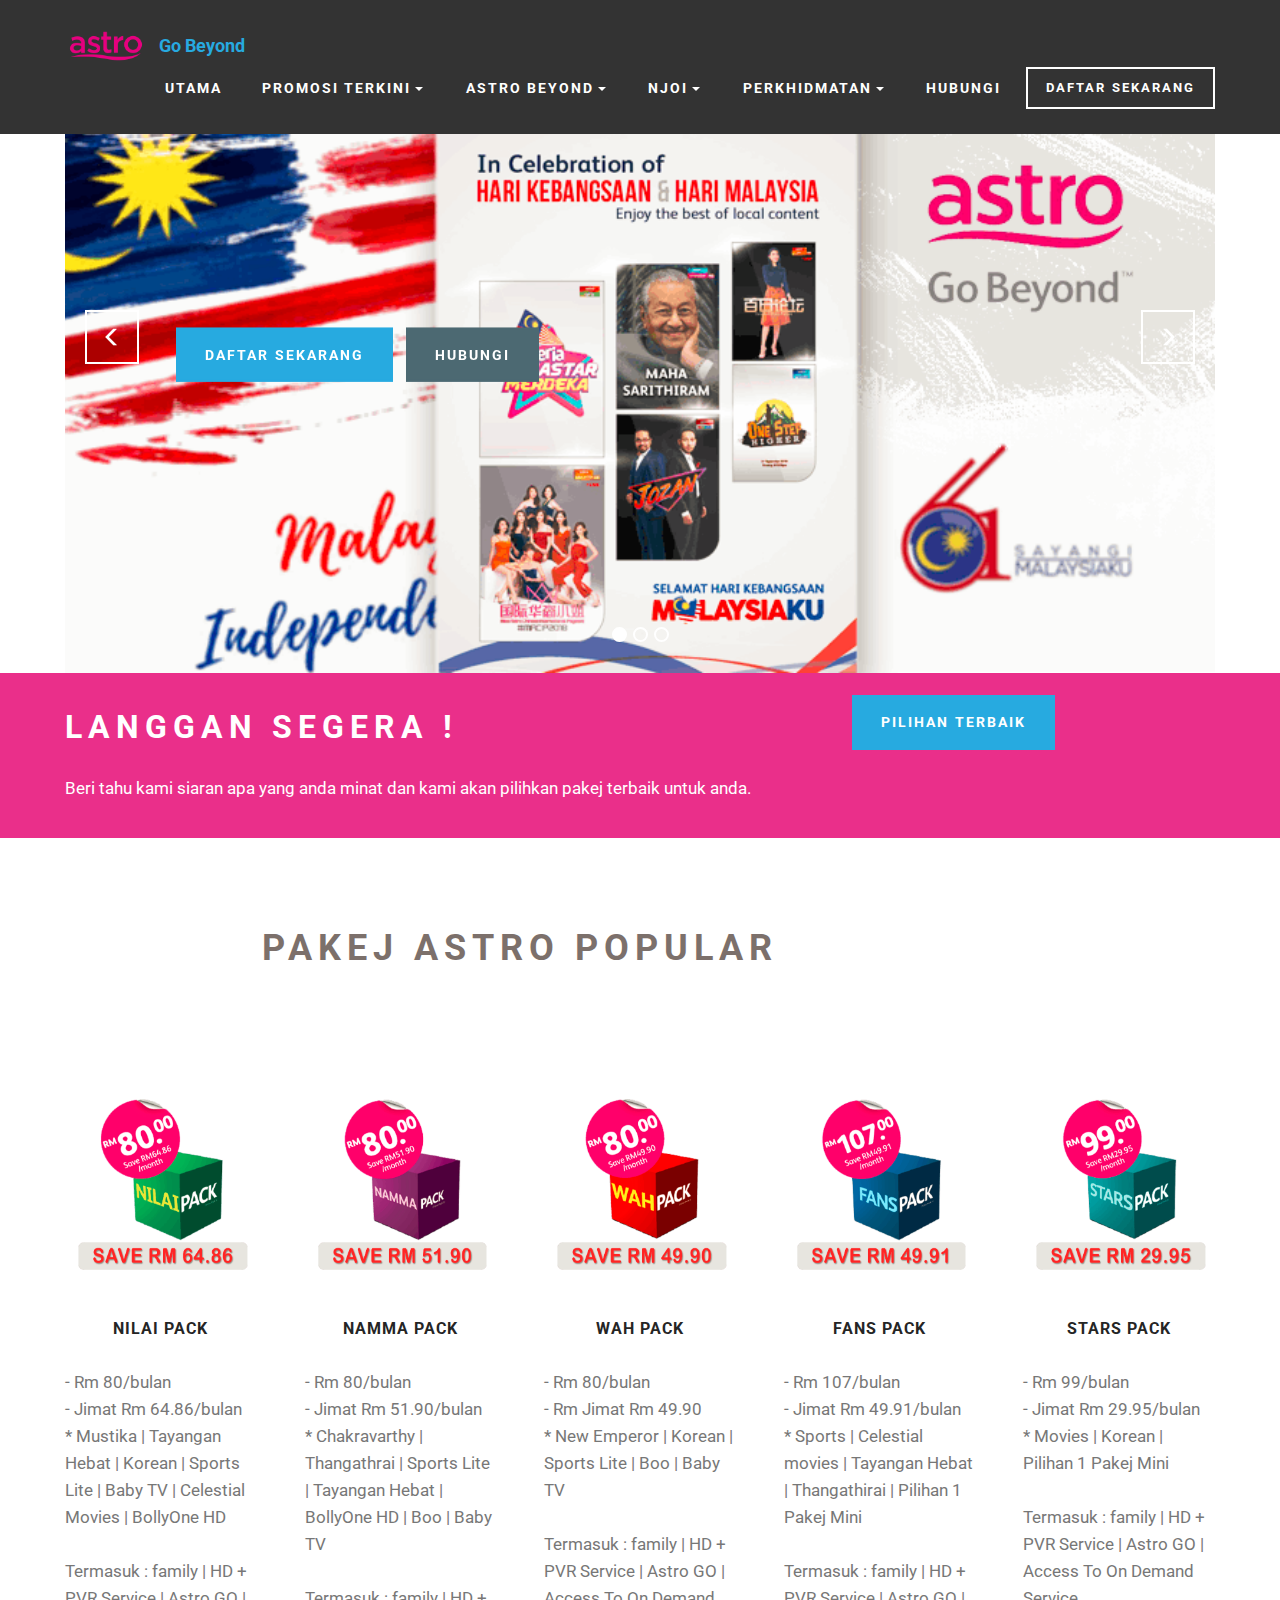
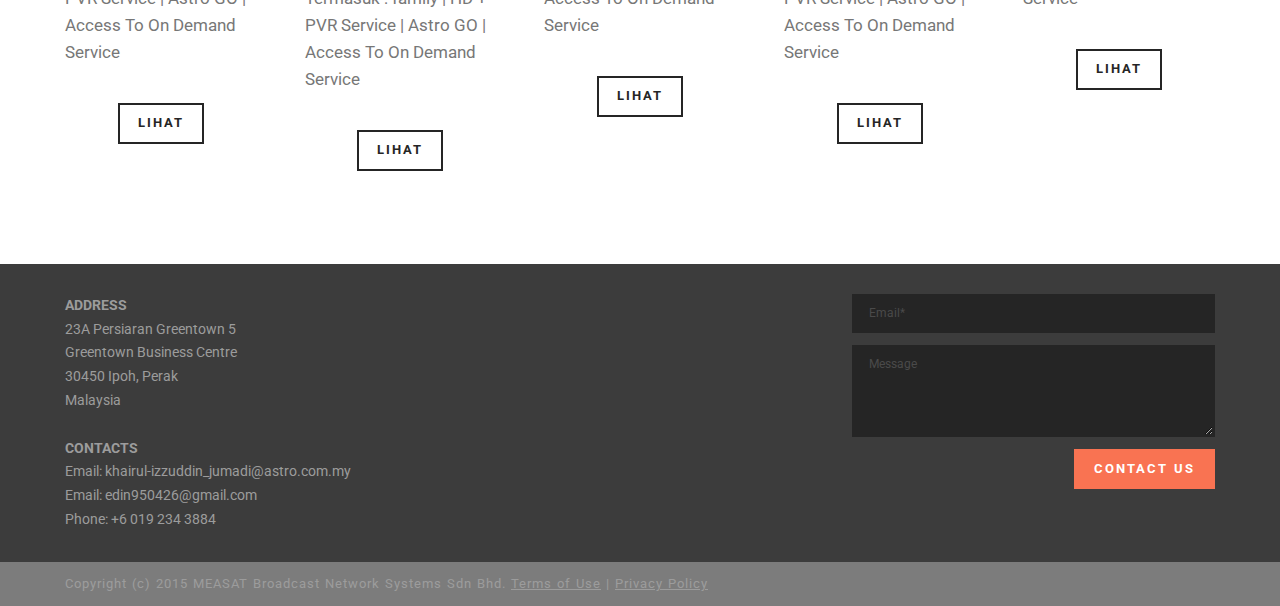
==== index.html @ 21aa3c99 "create github pages" ====
<!DOCTYPE html>
<html >
<head>
  <!-- Site made with Mobirise Website Builder v4.8.1, https://mobirise.com -->
  <meta charset="UTF-8">
  <meta http-equiv="X-UA-Compatible" content="IE=edge">
  <meta name="generator" content="Mobirise v4.8.1, mobirise.com">
  <meta name="viewport" content="width=device-width, initial-scale=1, minimum-scale=1">
  <link rel="shortcut icon" href="assets/images/logo-astro-251x128.png" type="image/x-icon">
  <meta name="description" content="">
  <title>Home</title>
  <link rel="stylesheet" href="https://fonts.googleapis.com/css?family=Roboto:700,400&subset=cyrillic,latin,greek,vietnamese">
  <link rel="stylesheet" href="assets/bootstrap/css/bootstrap.min.css">
  <link rel="stylesheet" href="assets/mobirise/css/style.css">
  <link rel="stylesheet" href="assets/dropdown-menu/style.css">
  <link rel="stylesheet" href="assets/mobirise-slider/style.css">
  <link rel="stylesheet" href="assets/mobirise/css/mbr-additional.css" type="text/css">
  
  
  
</head>
<body>
  <section id="dropdown-menu-5" data-rv-view="0">

    <nav class="navbar navbar-dropdown navbar-fixed-top">

        <div class="container">

            <div class="navbar-brand">
                <a href="index.html" class="navbar-logo"><img src="assets/images/logo-astro-251x128.png" alt="Mobirise"></a>
                <a class="text-info" href="index.html">Go Beyond</a>
            </div>

            <button class="navbar-toggler pull-xs-right hidden-md-up" type="button" data-toggle="collapse" data-target="#exCollapsingNavbar">
                <div class="hamburger-icon"></div>
            </button>

            <ul class="nav-dropdown collapse pull-xs-right navbar-toggleable-sm nav navbar-nav" id="exCollapsingNavbar"><li class="nav-item"><a class="nav-link link" href="index.html">UTAMA</a></li><li class="nav-item dropdown open"><a class="nav-link link dropdown-toggle" href="https://mobirise.com/" data-toggle="dropdown-submenu" aria-expanded="true">PROMOSI TERKINI</a><div class="dropdown-menu"><a class="dropdown-item" href="https://mobirise.com/">Astro Beyond</a><a class="dropdown-item" href="https://mobirise.com/">Astro Beyond PVR</a><a class="dropdown-item" href="https://mobirise.com/">Astro Multiroom</a><a class="dropdown-item" href="https://mobirise.com/">Njoi</a></div></li><li class="nav-item dropdown"><a class="nav-link link dropdown-toggle" href="https://mobirise.com/" data-toggle="dropdown-submenu" aria-expanded="false">ASTRO BEYOND</a><div class="dropdown-menu"><a class="dropdown-item" href="https://mobirise.com/">Astro Beyond</a><a class="dropdown-item" href="https://mobirise.com/">Astro Beyond PVR</a><a class="dropdown-item" href="https://mobirise.com/">Daftar Sekarang</a></div></li><li class="nav-item dropdown"><a class="nav-link link dropdown-toggle" href="https://mobirise.com/" aria-expanded="false" data-toggle="dropdown-submenu">NJOI</a><div class="dropdown-menu"><a class="dropdown-item" href="https://mobirise.com/" aria-expanded="false">Kenali Njoi</a><a class="dropdown-item" href="https://mobirise.com/" aria-expanded="false">Siaran Njoi</a><a class="dropdown-item" href="https://mobirise.com/" aria-expanded="false">Njoi Tambah nilai</a><a class="dropdown-item" href="https://mobirise.com/" aria-expanded="false">Daftar Sekarang</a></div></li><li class="nav-item dropdown"><a class="nav-link link dropdown-toggle" data-toggle="dropdown-submenu" href="https://mobirise.com/" aria-expanded="false">PERKHIDMATAN</a><div class="dropdown-menu"><a class="dropdown-item" href="http://forums.mobirise.com/">Astro Beyond PVR</a><a class="dropdown-item" href="https://mobirise.com/">Astro Connected Box</a><a class="dropdown-item" href="https://mobirise.com/">Astro Multiroom</a><a class="dropdown-item" href="https://mobirise.com/">Astro Go</a><a class="dropdown-item" href="https://mobirise.com/">Astro HD</a><a class="dropdown-item" href="https://mobirise.com/">Khidmat Lain</a></div></li><li class="nav-item"><a class="nav-link link" href="https://mobirise.com/" aria-expanded="false">HUBUNGI</a></li><li class="nav-item nav-btn"><a class="nav-link btn btn-default btn-default-outline" href="https://mobirise.com/">DAFTAR SEKARANG</a></li></ul>

        </div>

    </nav>

</section>

<section class="engine"><a href="https://mobiri.se">Mobirise</a></section><section class="mbr-slider mbr-section mbr-section--no-padding carousel slide" data-ride="carousel" data-wrap="true" data-interval="5000" id="slider-l" data-rv-view="2" style="background-color: rgb(255, 255, 255);">
    <div class="mbr-section__container boxed-slider container" style="padding-top: 0px; padding-bottom: 0px;">
        <div>
            <ol class="carousel-indicators">
                <li data-app-prevent-settings="" data-target="#slider-l" class="active" data-slide-to="0"></li><li data-app-prevent-settings="" data-target="#slider-l" data-slide-to="1"></li><li data-app-prevent-settings="" data-target="#slider-l" data-slide-to="2"></li>
            </ol>
            <div class="carousel-inner" role="listbox">
                <div class="mbr-box mbr-section mbr-section--relative mbr-section--fixed-size mbr-section--bg-adapted item dark center active">
                    <div class="mbr-box__magnet mbr-box__magnet--center-left mbr-after-navbar">
                                            
                        <div>
                            <img src="assets/images/t3-800x400.png">
                            <div class="row">
                                <div class=" col-md-offset-1 col-md-6">  

                                <div class="mbr-hero">
                                    <h1 class="mbr-hero__text"></h1>

                                    <p class="mbr-hero__subtext"></p>
                                </div>
                                <div class="mbr-buttons btn-inverse mbr-buttons--left"><a class="mbr-buttons__btn btn btn-lg btn-info" href="https://mobirise.com">DAFTAR SEKARANG</a> <a class="mbr-buttons__btn btn btn-lg btn-primary" href="https://mobirise.com">HUBUNGI</a></div>
                                </div>
                            </div>
                        </div>
                    </div>
                </div><div class="mbr-box mbr-section mbr-section--relative mbr-section--fixed-size mbr-section--bg-adapted item dark center">
                    <div class="mbr-box__magnet mbr-box__magnet--center-right mbr-after-navbar">
                                            
                        <div>
                            <img src="assets/images/sport-800x400.png">
                            <div class="row">
                                <div class=" col-md-6 col-md-offset-5">  

                                <div class="mbr-hero">
                                    <h1 class="mbr-hero__text"></h1>

                                    <p class="mbr-hero__subtext"></p>
                                </div>
                                <div class="mbr-buttons btn-inverse mbr-buttons--left mbr-buttons--right"><a class="mbr-buttons__btn btn btn-lg btn-info" href="https://mobirise.com">DAFTAR SEKARANG</a> <a class="mbr-buttons__btn btn btn-lg btn-primary" href="https://mobirise.com">HUBUNGI</a></div>
                                </div>
                            </div>
                        </div>
                    </div>
                </div><div class="mbr-box mbr-section mbr-section--relative mbr-section--fixed-size mbr-section--bg-adapted item dark center">
                    <div class="mbr-box__magnet mbr-box__magnet--center-left mbr-after-navbar">
                                            
                        <div>
                            <img src="assets/images/got-talent-800x400.jpg">
                            <div class="row">
                                <div class=" col-md-offset-1 col-md-6">  

                                <div class="mbr-hero">
                                    <h1 class="mbr-hero__text"></h1>

                                    <p class="mbr-hero__subtext"></p>
                                </div>
                                <div class="mbr-buttons btn-inverse mbr-buttons--left"><a class="mbr-buttons__btn btn btn-lg btn-info" href="https://mobirise.com">DAFTAR SEKARANG</a> <a class="mbr-buttons__btn btn btn-lg btn-primary" href="https://mobirise.com">HUBUNGI</a></div>
                                </div>
                            </div>
                        </div>
                    </div>
                </div>
            </div>
            
            <a data-app-prevent-settings="" class="left carousel-control" role="button" data-slide="prev" href="#slider-l">
                <span class="glyphicon glyphicon-menu-left" aria-hidden="true"></span>
                <span class="sr-only">Previous</span>
            </a>
            <a data-app-prevent-settings="" class="right carousel-control" role="button" data-slide="next" href="#slider-l">
                <span class="glyphicon glyphicon-menu-right" aria-hidden="true"></span>
                <span class="sr-only">Next</span>
            </a>
        </div>
    </div>
</section>

<section class="mbr-section mbr-section--relative mbr-section--short-paddings" id="msg-box1-p" data-rv-view="14" style="background-color: rgb(234, 47, 138);">

    

    <div class="mbr-section__container mbr-section__container--isolated container" style="padding-top: 40px; padding-bottom: 40px;">
        <div class="row">
            <div class="mbr-box mbr-box--fixed mbr-box--adapted">
                <div class="mbr-box__magnet mbr-box__magnet--top-left mbr-section__left col-sm-8">
                    <div class="mbr-section__container mbr-section__container--middle">
                        <div class="mbr-header mbr-header--auto-align mbr-header--wysiwyg">
                            <h3 class="mbr-header__text">LANGGAN SEGERA !</h3>
                        </div>
                    </div>
                    <div class="mbr-section__container">
                        <div class="mbr-article mbr-article--auto-align mbr-article--wysiwyg"><p>Beri tahu kami siaran apa yang anda minat dan kami akan pilihkan pakej terbaik untuk anda.</p></div>
                    </div>
                </div>
                <div class="mbr-box__magnet mbr-box__magnet--top-left mbr-section__right col-sm-4">
                    <div class="mbr-section__container">
                        <div class="mbr-buttons mbr-buttons--auto-align mbr-buttons--top mbr-buttons--left"> <a class="mbr-buttons__btn btn btn-lg btn-info" href="https://mobirise.com">PILIHAN TERBAIK</a></div>
                    </div>
                </div>
            </div>
        </div>
    </div>

</section>

<section class="mbr-section" id="header3-o" data-rv-view="17">
    <div class="mbr-section__container mbr-section__container--first container">
        <div class="mbr-header mbr-header--wysiwyg row">
            <div class="col-sm-8 col-sm-offset-2">
                <h3 class="mbr-header__text">PAKEJ ASTRO POPULAR</h3>
                
            </div>
        </div>
    </div>
</section>

<section class="mbr-section mbr-section--relative mbr-section--fixed-size" id="features1-m" data-rv-view="19" style="background-color: rgb(255, 255, 255);">
    
    
    <div class="mbr-section__container container mbr-section__container--std-top-padding" style="padding-top: 93px;">
        <div class="mbr-section__row row">
            <div class="mbr-section__col col-xs-12 col-lg-2-4 col-md-4 col-sm-6">
                <div class="mbr-section__container mbr-section__container--center mbr-section__container--middle">
                    <figure class="mbr-figure"><img src="assets/images/nilai-600x540.png" class="mbr-figure__img"></figure>
                </div>
                <div class="mbr-section__container mbr-section__container--middle">
                    <div class="mbr-header mbr-header--reduce mbr-header--center mbr-header--wysiwyg">
                        <h3 class="mbr-header__text">NILAI PACK</h3>
                    </div>
                </div>
                <div class="mbr-section__container mbr-section__container--middle">
                    <div class="mbr-article mbr-article--wysiwyg">
                        <p>- Rm 80/bulan<br>- Jimat Rm 64.86/bulan<br>* Mustika | Tayangan Hebat | Korean | Sports Lite | Baby TV | Celestial Movies | BollyOne HD<br><br>Termasuk : family | HD + PVR Service | Astro GO | Access To On Demand Service</p>
                    </div>
                </div>
                <div class="mbr-section__container mbr-section__container--last" style="padding-bottom: 93px;">
                    <div class="mbr-buttons mbr-buttons--center"><a href="https://mobirise.com" class="mbr-buttons__btn btn btn-wrap btn-xs-lg btn-default">LIHAT</a></div>
                </div>
            </div>
            <div class="mbr-section__col col-xs-12 col-lg-2-4 col-md-4 col-sm-6">
                <div class="mbr-section__container mbr-section__container--center mbr-section__container--middle">
                    <figure class="mbr-figure"><img src="assets/images/namma-600x540.png" class="mbr-figure__img"></figure>
                </div>
                <div class="mbr-section__container mbr-section__container--middle">
                    <div class="mbr-header mbr-header--reduce mbr-header--center mbr-header--wysiwyg">
                        <h3 class="mbr-header__text">NAMMA PACK</h3>
                    </div>
                </div>
                <div class="mbr-section__container mbr-section__container--middle">
                    <div class="mbr-article mbr-article--wysiwyg">
                        <p>- Rm 80/bulan<br>- Jimat Rm 51.90/bulan<br>* Chakravarthy | Thangathrai | Sports Lite | Tayangan Hebat | BollyOne HD | Boo | Baby TV<br><br>Termasuk :&nbsp;family | HD + PVR Service | Astro GO | Access To On Demand Service</p>
                    </div>
                </div>
                <div class="mbr-section__container mbr-section__container--last" style="padding-bottom: 93px;">
                    <div class="mbr-buttons mbr-buttons--center"><a href="https://mobirise.com" class="mbr-buttons__btn btn btn-wrap btn-xs-lg btn-default">LIHAT</a></div>
                </div>
            </div>
            <div class="clearfix visible-sm-block"></div>
            <div class="mbr-section__col col-xs-12 col-lg-2-4 col-md-4 col-sm-6">
                <div class="mbr-section__container mbr-section__container--center mbr-section__container--middle">
                    <figure class="mbr-figure"><img src="assets/images/wah-600x540.png" class="mbr-figure__img"></figure>
                </div>
                <div class="mbr-section__container mbr-section__container--middle">
                    <div class="mbr-header mbr-header--reduce mbr-header--center mbr-header--wysiwyg">
                        <h3 class="mbr-header__text">WAH PACK</h3>
                    </div>
                </div>
                <div class="mbr-section__container mbr-section__container--middle">
                    <div class="mbr-article mbr-article--wysiwyg">
                        <p>- Rm 80/bulan<br>- Rm Jimat Rm 49.90<br>* New Emperor | Korean | Sports Lite | Boo | Baby TV<br><br>Termasuk : family | HD + PVR Service | Astro GO | Access To On Demand Service<br></p>
                    </div>
                </div>
                <div class="mbr-section__container mbr-section__container--last" style="padding-bottom: 93px;">
                    <div class="mbr-buttons mbr-buttons--center"><a href="https://mobirise.com" class="mbr-buttons__btn btn btn-wrap btn-xs-lg btn-default">LIHAT</a></div>
                </div>
            </div>
            <div class="clearfix visible-md-block"></div>
            <div class="mbr-section__col col-xs-12 col-lg-2-4 col-md-4 col-sm-6 col-lg-offset-0 col-md-offset-2">
                <div class="mbr-section__container mbr-section__container--center mbr-section__container--middle">
                    <figure class="mbr-figure"><img src="assets/images/fans-600x540.png" class="mbr-figure__img"></figure>
                </div>
                <div class="mbr-section__container mbr-section__container--middle">
                    <div class="mbr-header mbr-header--reduce mbr-header--center mbr-header--wysiwyg">
                        <h3 class="mbr-header__text">FANS PACK</h3>
                    </div>
                </div>
                <div class="mbr-section__container mbr-section__container--middle">
                    <div class="mbr-article mbr-article--wysiwyg">
                        <p>- Rm 107/bulan<br>- Jimat Rm 49.91/bulan<br>* Sports | Celestial movies | Tayangan Hebat | Thangathirai | Pilihan 1 Pakej Mini<br><br>Termasuk : family | HD + PVR Service | Astro GO | Access To On Demand Service<br></p>
                    </div>
                </div>
                <div class="mbr-section__container mbr-section__container--last" style="padding-bottom: 93px;">
                    <div class="mbr-buttons mbr-buttons--center"><a href="https://mobirise.com" class="mbr-buttons__btn btn btn-wrap btn-xs-lg btn-default">LIHAT</a></div>
                </div>
            </div>
            <div class="clearfix visible-sm-block"></div>
            <div class="mbr-section__col col-xs-12 col-lg-2-4 col-md-4 col-sm-6 col-md-offset-0 col-sm-offset-3">
                <div class="mbr-section__container mbr-section__container--center mbr-section__container--middle">
                    <figure class="mbr-figure"><img src="assets/images/stars-3-600x540.png" class="mbr-figure__img"></figure>
                </div>
                <div class="mbr-section__container mbr-section__container--middle">
                    <div class="mbr-header mbr-header--reduce mbr-header--center mbr-header--wysiwyg">
                        <h3 class="mbr-header__text">STARS PACK</h3>
                    </div>
                </div>
                <div class="mbr-section__container mbr-section__container--middle">
                    <div class="mbr-article mbr-article--wysiwyg">
                        <p>- Rm 99/bulan<br>- Jimat Rm 29.95/bulan<br>* Movies | Korean | Pilihan 1 Pakej Mini<br><br>Termasuk : family | HD + PVR Service | Astro GO | Access To On Demand Service<br></p>
                    </div>
                </div>
                <div class="mbr-section__container mbr-section__container--last" style="padding-bottom: 93px;">
                    <div class="mbr-buttons mbr-buttons--center"><a href="https://mobirise.com" class="mbr-buttons__btn btn btn-wrap btn-xs-lg btn-default">LIHAT</a></div>
                </div>
            </div>
            
        </div>
    </div>
</section>

<section class="mbr-section mbr-section--relative mbr-section--fixed-size" id="contacts3-e" data-rv-view="22" style="background-color: rgb(60, 60, 60);">
    
    <div class="mbr-section__container container">
        <div class="mbr-contacts mbr-contacts--wysiwyg row" style="padding-top: 30px; padding-bottom: 30px;">
            <div class="col-sm-8">
                <div class="row">
                    <div class="col-sm-6">
                        <p class="mbr-contacts__text"><strong>ADDRESS</strong><br>23A Persiaran Greentown 5<br>Greentown Business Centre<br>30450 Ipoh, Perak<br>Malaysia<br><br>
<strong>CONTACTS</strong><br>
Email: khairul-izzuddin_jumadi@astro.com.my<br>Email: edin950426@gmail.com<br>
Phone: +6 019 234 3884<br></p>
                    </div>
                    <div class="col-sm-6"><ul class="mbr-contacts__list"></ul></div>
                </div>
            </div>
            <div class="mbr-contacts__column col-sm-4" data-form-type="formoid">
                <div data-form-alert="true">
                    <div class="hide" data-form-alert-success="true">Thanks for filling out form!</div>
                </div>
                <form action="https://mobirise.com/" method="post" data-form-title="MESSAGE">
                    <input type="hidden" value="iG21BTx5twxnjpn5VlL0o0M65clBWcZR/xShTuxTVDMcZTQPWcVJ6iwJ022tudGlCp2MoMnYoenibZ00OIBac7Km9uN8s6iqK1A3PmyMr4mzUq+2XG0AY4qH/J1OknBl" data-form-email="true">
                    
                    <div class="form-group">
                        <input type="email" class="form-control input-sm input-inverse" name="email" required="" placeholder="Email*" data-form-field="Email">
                    </div>
                    
                    <div class="form-group">
                        <textarea class="form-control input-sm input-inverse" name="message" rows="4" placeholder="Message" data-form-field="Message"></textarea>
                    </div>
                    <div class="mbr-buttons mbr-buttons--right btn-inverse"><button type="submit" class="mbr-buttons__btn btn btn-danger">CONTACT US</button></div>
                </form>
            </div>
        </div>
    </div>
</section>

<footer class="mbr-section mbr-section--relative mbr-section--fixed-size mbr-parallax-background" id="footer1-u" data-rv-view="71" style="background-image: url(assets/images/bg3.jpg);">
    <div class="mbr-overlay" style="opacity: 0.7; background-color: rgb(68, 68, 68);"></div>
    <div class="mbr-section__container container">
        <div class="mbr-footer mbr-footer--wysiwyg row" style="padding-top: 12.3px; padding-bottom: 12.3px;">
            <div class="col-sm-12">
                <p class="mbr-footer__copyright">Copyright (c) 2015 MEASAT Broadcast Network Systems Sdn Bhd. <a class="mbr-footer__link text-gray" href="https://mobirise.com/">Terms of Use</a>  | <a class="mbr-footer__link text-gray" href="https://mobirise.com/">Privacy Policy</a></p>
            </div>
        </div>
    </div>
</footer>


  <script src="assets/web/assets/jquery/jquery.min.js"></script>
  <script src="assets/bootstrap/js/bootstrap.min.js"></script>
  <script src="assets/smooth-scroll/smooth-scroll.js"></script>
  <script src="assets/jarallax/jarallax.js"></script>
  <script src="assets/bootstrap-carousel-swipe/bootstrap-carousel-swipe.js"></script>
  <!--[if lte IE 9]>
    <script src="assets/jquery-placeholder/jquery.placeholder.min.js"></script>
  <![endif]-->
  <script src="assets/mobirise/js/script.js"></script>
  <script src="assets/dropdown-menu/script.js"></script>
  <script src="assets/formoid/formoid.min.js"></script>
  
  <!-- WhatsHelp.io widget -->
<script type="text/javascript">
    (function () {
        var options = {
            whatsapp: "+60192343884", // WhatsApp number
            call_to_action: "Whatsapp Kami", // Call to action
            position: "left", // Position may be 'right' or 'left'
        };
        var proto = document.location.protocol, host = "whatshelp.io", url = proto + "//static." + host;
        var s = document.createElement('script'); s.type = 'text/javascript'; s.async = true; s.src = url + '/widget-send-button/js/init.js';
        s.onload = function () { WhWidgetSendButton.init(host, proto, options); };
        var x = document.getElementsByTagName('script')[0]; x.parentNode.insertBefore(s, x);
    })();
</script>
<!-- /WhatsHelp.io widget -->
</body>
</html>
---- assets/mobirise/css/style.css ----
.engine {
	position: absolute;
	text-indent: -2400px;
	text-align: center;
	padding: 0;
	top: 0;
	left: -2400px;
}.is-builder .animated {
  -webkit-animation-name: none !important;
  animation-name: none !important;
}
html {
  position: relative;
  min-height: 100%;
}
.mbr-embedded-video {
  position: relative;
}
.mbr-background-video,
.mbr-background-video-preview {
  bottom: 0;
  left: 0;
  overflow: hidden;
  position: absolute;
  right: 0;
  top: 0;
}
.mbr-parallax-background,
.mbr-background {
  background-attachment: fixed !important;
  background-position: 50% 0;
  background-repeat: no-repeat;
  background-size: cover !important;
}
.mbr-hidden-scrollbar .mbr-parallax-background {
  background-size: auto 130%;
}
.mobile .mbr-parallax-background {
  background-attachment: scroll !important;
}
.mbr-background {
  background-attachment: scroll !important;
}
.mbr-navbar {
  position: relative;
  width: 100%;
}
.mbr-navbar:before {
  content: "";
  display: block;
}
.mbr-navbar__brand-link:after,
.mbr-navbar__brand-img {
  max-height: 74px;
  height: 100%;
}
.mbr-navbar:before,
.mbr-navbar__container {
  height: 98px;
}
.mbr-navbar--ss .mbr-navbar__brand-link:after,
.mbr-navbar--ss .mbr-navbar__brand-img {
  height: 74px;
}
.mbr-navbar--ss:before,
.mbr-navbar--ss .mbr-navbar__container {
  height: 98px;
}
.mbr-navbar--xs .mbr-navbar__brand-link:after,
.mbr-navbar--xs .mbr-navbar__brand-img {
  height: 32px;
}
.mbr-navbar--xs:before,
.mbr-navbar--xs .mbr-navbar__container {
  height: 56px;
}
.mbr-navbar--s .mbr-navbar__brand-link:after,
.mbr-navbar--s .mbr-navbar__brand-img {
  height: 48px;
}
.mbr-navbar--s:before,
.mbr-navbar--s .mbr-navbar__container {
  height: 72px;
}
.mbr-navbar--m .mbr-navbar__brand-link:after,
.mbr-navbar--m .mbr-navbar__brand-img {
  height: 64px;
}
.mbr-navbar--m:before,
.mbr-navbar--m .mbr-navbar__container {
  height: 88px;
}
.mbr-navbar--l .mbr-navbar__brand-link:after,
.mbr-navbar--l .mbr-navbar__brand-img {
  height: 96px;
}
.mbr-navbar--l:before,
.mbr-navbar--l .mbr-navbar__container {
  height: 120px;
}
.mbr-navbar--xl .mbr-navbar__brand-link:after,
.mbr-navbar--xl .mbr-navbar__brand-img {
  height: 128px;
}
.mbr-navbar--xl:before,
.mbr-navbar--xl .mbr-navbar__container {
  height: 152px;
}
.mbr-navbar--short .mbr-navbar__brand-link:after,
.mbr-navbar--short .mbr-navbar__brand-img {
  height: 40px;
}
.mbr-navbar--short .mbr-brand__logo .mbr-iconfont{
  font-size: 40px;
}
.mbr-navbar--short:before,
.mbr-navbar--short .mbr-navbar__container {
  height: 64px;
}
.mbr-navbar--short .mbr-navbar__container {
  padding: 12px 0;
}
@media (max-width: 767px) {
  .mbr-navbar--short .mbr-navbar__brand-link:after,
  .mbr-navbar--short .mbr-navbar__brand-img {
    height: 31px;
  }
  .mbr-navbar--short:before,
  .mbr-navbar--short .mbr-navbar__container {
    height: 45px;
  }
  .mbr-navbar--short .mbr-navbar__container {
    padding: 7px 0;
  }
}
.mbr-navbar__brand-img {
  position: relative;
}
.mbr-navbar__brand-img,
.mbr-navbar__container,
.mbr-navbar__section {
  -webkit-transition: all 300ms ease-in-out 0s;
  -o-transition: all 300ms ease-in-out 0s;
  transition: all 300ms ease-in-out 0s;
}
.mbr-navbar__section {
  background: #2c2c2c;
  height: auto;
  position: absolute;
  top: 0;
  width: 100%;
  z-index: 1000;
}
.mbr-navbar__container {
  display: table;
  padding: 12px 0;
  width: 100%;
}
.mbr-navbar__menu-box {
  display: table;
  width: 100%;
}
.mbr-navbar__menu-box--inline-left,
.mbr-navbar__menu-box--inline-center,
.mbr-navbar__menu-box--inline-right {
  display: block;
  text-align: left;
}
.mbr-navbar__menu-box--inline-center {
  text-align: center;
}
.mbr-navbar__menu-box--inline-right {
  text-align: right;
}
.mbr-navbar__column {
  display: table-cell;
  vertical-align: middle;
}
.mbr-navbar__column--xxs {
  width: 1%;
}
.mbr-navbar__column--xs {
  width: 10%;
}
.mbr-navbar__column--s {
  width: 20%;
}
.mbr-navbar__column--m {
  width: 30%;
}
.mbr-navbar__column--l {
  width: 40%;
}
.mbr-navbar__column--xl {
  width: 50%;
}
.mbr-navbar__menu-box--inline-left .mbr-navbar__column,
.mbr-navbar__menu-box--inline-center .mbr-navbar__column,
.mbr-navbar__menu-box--inline-right .mbr-navbar__column {
  display: inline-block;
}
.mbr-navbar__items {
  float: left;
  padding-left: 0px;
  position: relative;
  left: -20px;
}
.mbr-navbar__items--right {
  float: right;
  left: 0;
}
.float-left {
  float: left;
}
.mbr-navbar__item {
  display: block;
  float: left;
  position: relative;
}
.mbr-navbar__hamburger {
  display: none;
  margin-top: -11px;
  position: absolute;
  right: 0;
  top: 50%;
  z-index: 10000;
}
.mbr-navbar--collapsed .mbr-navbar__container {
  position: relative;
}
.mbr-navbar--collapsed .mbr-navbar__column {
  display: block;
  width: 100%;
}
.mbr-navbar--collapsed .mbr-navbar__items--right {
  padding-top: 13px;
}
.mbr-navbar--collapsed .mbr-navbar__menu {
  background: rgba(0, 0, 0, 0.9);
  display: none;
  height: 100%;
  left: 0;
  position: fixed;
  top: 0;
  width: 100%;
  z-index: 9999;
}
.mbr-navbar--collapsed .mbr-navbar__menu-box {
  display: table-cell;
  vertical-align: middle;
}
.mbr-navbar--collapsed .mbr-navbar__items {
  float: none;
}
.mbr-navbar--collapsed .mbr-navbar__item {
  float: none;
}
.mbr-navbar--collapsed .mbr-navbar__hamburger {
  display: block;
}
.mbr-navbar--collapsed.mbr-navbar--open .mbr-navbar__menu {
  display: table;
}
.mbr-navbar--collapsed.mbr-navbar--open:not(.mbr-navbar--sticky) .mbr-navbar__section {
  background: none;
  position: fixed;
}
.mbr-navbar--collapsed.mbr-navbar--open .mbr-navbar__brand {
  visibility: hidden;
}
.mbr-navbar--collapsed.mbr-navbar--sticky.mbr-navbar--open .mbr-navbar__brand {
  visibility: visible;
}
.mbr-navbar--collapsed.mbr-navbar--open .mbr-navbar__brand-img,
.mbr-navbar--collapsed.mbr-navbar--open .mbr-navbar__container {
  -webkit-transition: none;
  -o-transition: none;
  transition: none;
}
.mbr-navbar--freeze.mbr-navbar--collapsed.mbr-navbar--open .mbr-navbar__hamburger,
.mbr-navbar--freeze.mbr-navbar--collapsed.mbr-navbar--open .mbr-navbar__hamburger:hover {
  color: #fff !important;
}
.mbr-navbar--sticky .mbr-navbar__section {
  position: fixed;
}
.mbr-navbar--absolute {
  position: absolute;
}
/* fix for popup menu conflict */
@media (max-width: 480px) {
  .mbr-navbar--absolute.mbr-navbar[id^=menu-] {
    position: absolute;
  }
}
.mbr-navbar--transparent .mbr-navbar__section {
  background: none;
}
.mbr-navbar--stuck .mbr-navbar__section,
.mbr-navbar--relative .mbr-navbar__section {
  background: #2c2c2c;
}
@media (max-width: 991px) {
  .mbr-navbar--auto-collapse .mbr-navbar__container {
    position: relative;
  }
  .mbr-navbar--auto-collapse .mbr-navbar__column {
    display: block;
    width: 100%;
  }
  .mbr-navbar__column {
    max-height: 100vh;
    overflow-x: hidden;
    overflow-y:auto;
  }
  .mbr-navbar__column::-webkit-scrollbar {
    display:none;
  }
  .mbr-navbar--auto-collapse .mbr-navbar__items--right {
    padding-top: 13px;
  }
  .mbr-navbar--auto-collapse .mbr-navbar__menu {
    background: rgba(0, 0, 0, 0.9);
    display: none;
    height: 100%;
    left: 0;
    position: fixed;
    top: 0;
    width: 100%;
    z-index: 9999;
  }
  .mbr-navbar--auto-collapse .mbr-navbar__menu-box {
    display: table-cell;
    vertical-align: middle;
  }
  .mbr-navbar--auto-collapse .mbr-navbar__items {
    float: none;
  }
  .mbr-navbar--auto-collapse .mbr-navbar__item {
    float: none;
  }
  .mbr-navbar--auto-collapse .mbr-navbar__hamburger {
    display: block;
  }
  .mbr-navbar--auto-collapse.mbr-navbar--open .mbr-navbar__menu {
    display: table;
  }
  .mbr-navbar--auto-collapse.mbr-navbar--open:not(.mbr-navbar--sticky) .mbr-navbar__section {
    background: none;
    position: fixed;
  }
  .mbr-navbar--auto-collapse.mbr-navbar--open .mbr-navbar__brand {
    visibility: hidden;
  }
  .mbr-navbar--auto-collapse.mbr-navbar--sticky.mbr-navbar--open .mbr-navbar__brand {
    visibility: visible;
  }
  .mbr-navbar--auto-collapse.mbr-navbar--open .mbr-navbar__brand-img,
  .mbr-navbar--auto-collapse.mbr-navbar--open .mbr-navbar__container {
    -webkit-transition: none;
    -o-transition: none;
    transition: none;
  }
}
.mbr-after-navbar:before {
  content: "";
  display: block;
  height: 98px;
}
.mbr-hamburger {
  cursor: pointer;
  height: 23px;
  width: 30px;
}
.mbr-hamburger:focus {
  outline: none;
}
.mbr-hamburger__line,
.mbr-hamburger__line:before,
.mbr-hamburger__line:after {
  content: "";
  position: absolute;
  display: block;
  height: 1px;
  cursor: pointer;
}
.mbr-hamburger__line,
.mbr-hamburger__line:before,
.mbr-hamburger__line:after {
  width: 30px;
  border-bottom: 5px solid;
  top: 9px;
}
.mbr-hamburger__line:before {
  top: -9px;
}
.mbr-hamburger__line:after {
  top: 9px;
}
.mbr-hamburger__line,
.mbr-hamburger__line:before,
.mbr-hamburger__line:after {
  -webkit-transition: all 300ms ease-in-out;
  transition: all 300ms ease-in-out;
}
.mbr-hamburger--open .mbr-hamburger__line {
  border-color: transparent;
}
.mbr-hamburger--open .mbr-hamburger__line:before,
.mbr-hamburger--open .mbr-hamburger__line:after {
  top: 0;
}
.mbr-hamburger--open .mbr-hamburger__line:before {
  -ms-transform: rotate(45deg);
  -webkit-transform: rotate(45deg);
  transform: rotate(45deg);
}
.mbr-hamburger--open .mbr-hamburger__line:after {
  top: 10px;
  -ms-transform: translatey(-10px) rotate(-45deg);
  -webkit-transform: translatey(-10px) rotate(-45deg);
  transform: translatey(-10px) rotate(-45deg);
}
@media (max-width: 767px) {
  .mbr-hamburger {
    height: 23px;
    width: 27px;
  }
  .mbr-hamburger__line,
  .mbr-hamburger__line:before,
  .mbr-hamburger__line:after {
    width: 27px;
    border-bottom: 4px solid;
    top: 9px;
  }
  .mbr-hamburger__line:before {
    top: -9px;
  }
  .mbr-hamburger__line:after {
    top: 9px;
  }
}

.navbar-dropdown .hamburger-icon {
  content: "";
  width: 16px;
  -webkit-box-shadow: 0 -6px 0 1px,0 0 0 1px,0 6px 0 1px;
  -moz-box-shadow: 0 -6px 0 1px,0 0 0 1px,0 6px 0 1px;
  box-shadow: 0 -6px 0 1px,0 0 0 1px,0 6px 0 1px;
}

.mbr-brand {
  display: block;
  float: left;
  position: relative;
}
.mbr-brand,
.mbr-brand:hover {
  text-decoration: none;
}
.mbr-brand__name {
  display: block;
  font-weight: bold;
  margin-top: 5px;
  text-align: center;
}
.mbr-brand__name,
.mbr-brand__name:hover {
  text-decoration: none;
}
.mbr-brand--inline {
  display: table;
}
.mbr-brand--inline:after {
  content: "";
  display: table-cell;
  width: 1px;
}
.mbr-brand--inline .mbr-brand__logo,
.mbr-brand--inline .mbr-brand__name {
  display: table-cell;
  vertical-align: middle;
}
.mbr-brand--inline .mbr-brand__logo {
  padding-right: 10px;
}
.mbr-brand--inline .mbr-brand__name {
  margin: 0;
  text-align: left;
}
.mbr-form {
  display: table;
  margin-top: -13px;
  position: relative;
  top: 14px;
  width: 100%;
}
.mbr-form__left,
.mbr-form__right {
  display: table-cell;
  vertical-align: top;
}
.mbr-form__left {
  padding-right: 3px;
}
.mbr-form__right {
  width: 1px;
}
@media (max-width: 530px) {
  .mbr-form {
    display: block;
    margin-top: -27px;
    position: relative;
    top: 26px;
  }
  .mbr-form__left,
  .mbr-form__right {
    display: block;
  }
  .mbr-form__left {
    margin-bottom: 12px;
    padding-right: 0;
  }
  .mbr-form__right {
    width: 100%;
  }
}
.mbr-section {
  padding: 0 20px;
}
.mbr-section--no-padding {
  padding: 0;
}
.mbr-section--relative {
  position: relative;
}
.mbr-section--fixed-size {
  overflow: hidden;
}
.mbr-section--full-height {
  height: 100vh;
}
.mbr-section--full-height.mbr-after-navbar:before {
  display: none;
}
.mbr-section--bg-adapted {
  background-attachment: scroll;
  background-position: 50% 0;
  background-repeat: no-repeat;
  background-size: cover;
}
.mbr-section--gray {
  background-color: #444444;
}
.mbr-section--light-gray {
  background-color: #f0f0f0;
}
.mbr-section--dark-gray {
  background-color: #3c3c3c;
}
.mbr-section__container {
  padding: 0;
  position: relative;
  z-index: 3;
}
.mbr-section__container--center {
  text-align: center;
}
.mbr-section__container--std-padding {
  padding: 93px 0;
}
.mbr-section__container--std-top-padding {
  padding-top: 93px;
}
.mbr-section__container--std-bot-padding {
  padding-bottom: 93px;
}
.mbr-section__container--sm-padding {
  padding: 41px 0;
}
.mbr-section__container--sm-top-padding {
  padding-top: 41px;
}
.mbr-section__container--sm-bot-padding {
  padding-bottom: 41px;
}
.mbr-section__container--isolated {
  padding-bottom: 93px;
  padding-top: 93px;
}
.mbr-section__container--first {
  padding-top: 93px;
  padding-bottom: 41px;
}
.mbr-section__container--middle {
  padding-bottom: 41px;
}
.mbr-section__container--last {
  padding-bottom: 93px;
}
.mbr-section__row {
  margin-left: -24px;
  margin-right: -24px;
}
.mbr-section__col {
  overflow: hidden;
  padding-left: 24px;
  padding-right: 24px;
}
.mbr-section__left {
  padding-right: 40px;
}
.mbr-section__right {
  padding-left: 15px;
}
.mbr-section__header {
  line-height: 1.5em;
  margin: -10px 0 0;
  text-align: center;
}
@media (min-width: 768px) {
  .mbr-section--short-paddings .mbr-section__container--std-padding {
    padding: 59px 0;
  }
  .mbr-section--short-paddings .mbr-section__container--std-top-padding {
    padding-top: 59px;
  }
  .mbr-section--short-paddings .mbr-section__container--std-bot-padding {
    padding-bottom: 59px;
  }
  .mbr-section--short-paddings .mbr-section__container--sm-padding {
    padding: 41px 0;
  }
  .mbr-section--short-paddings .mbr-section__container--sm-top-padding {
    padding-top: 41px;
  }
  .mbr-section--short-paddings .mbr-section__container--sm-bot-padding {
    padding-bottom: 41px;
  }
  .mbr-section--short-paddings .mbr-section__container--isolated {
    padding-bottom: 59px;
    padding-top: 59px;
  }
  .mbr-section--short-paddings .mbr-section__container--first {
    padding-top: 59px;
    padding-bottom: 41px;
  }
  .mbr-section--short-paddings .mbr-section__container--middle {
    padding-bottom: 41px;
  }
  .mbr-section--short-paddings .mbr-section__container--last {
    padding-bottom: 59px;
  }
}
@media (max-width: 767px) {
  .mbr-section__left {
    padding-right: 15px;
  }
  .mbr-section__right {
    padding-left: 15px;
    padding-top: 51px;
  }
}
.mbr-arrow {
  bottom: 71px;
  left: 0;
  line-height: 1px;
  padding: 0 20px;
  position: absolute;
  width: 100%;
  z-index: 3;
}
.mbr-arrow__link {
  display: inline-block;
  font-size: 26px;
}
.mbr-arrow__link,
.mbr-arrow__link:hover,
.mbr-arrow__link:focus {
  color: #fff;
}
.mbr-arrow--floating .mbr-arrow__link {
  -webkit-animation: floating-arrow 1.6s infinite ease-in-out 0s;
  -o-animation: floating-arrow 1.6s infinite ease-in-out 0s;
  animation: floating-arrow 1.6s infinite ease-in-out 0s;
}
@-webkit-keyframes floating-arrow {
  from {
    -webkit-transform: translateY(0);
    transform: translateY(0);
  }
  65% {
    -webkit-transform: translateY(11px);
    transform: translateY(11px);
  }
  to {
    -webkit-transform: translateY(0);
    transform: translateY(0);
  }
}
@-o-keyframes floating-arrow {
  from {
    -webkit-transform: translateY(0);
    transform: translateY(0);
  }
  65% {
    -webkit-transform: translateY(11px);
    transform: translateY(11px);
  }
  to {
    -webkit-transform: translateY(0);
    transform: translateY(0);
  }
}
@keyframes floating-arrow {
  from {
    -webkit-transform: translateY(0);
    transform: translateY(0);
  }
  65% {
    -webkit-transform: translateY(11px);
    transform: translateY(11px);
  }
  to {
    -webkit-transform: translateY(0);
    transform: translateY(0);
  }
}
.mbr-arrow--dark .mbr-arrow__link,
.mbr-arrow--dark .mbr-arrow__link:hover,
.mbr-arrow--dark .mbr-arrow__link:focus {
  color: #252525;
}
@media (max-width: 767px) {
  .mbr-arrow {
    bottom: 41px;
  }
}
@media (max-width: 320px) {
  .mbr-arrow {
    bottom: 21px;
    text-align: center;
  }
}
@media all and (device-width: 320px) and (device-height: 568px) and (orientation: portrait) {
  .mbr-arrow {
    bottom: 31px;
  }
}
.mbr-box {
  display: table;
  width: 100%;
}
.mbr-box--fixed {
  table-layout: fixed;
}
.mbr-box--stretched {
  height: 100%;
}
.mbr-box__magnet {
  display: table-cell;
  float: none;
  height: 100%;
  margin-bottom: 0;
  margin-top: 0;
  text-align: center;
  vertical-align: middle;
}
.mbr-box__magnet--sm-padding {
  padding: 41px 0;
}
.mbr-box__magnet--top-left,
.mbr-box__magnet--top-center,
.mbr-box__magnet--top-right {
  vertical-align: top;
}
.mbr-box__magnet--bottom-left,
.mbr-box__magnet--bottom-center,
.mbr-box__magnet--bottom-right {
  vertical-align: bottom;
}
.mbr-box__magnet--top-left,
.mbr-box__magnet--center-left,
.mbr-box__magnet--bottom-left {
  text-align: left;
}
.mbr-box__magnet--top-right,
.mbr-box__magnet--center-right,
.mbr-box__magnet--bottom-right {
  text-align: right;
}
.mbr-box__container {
  height: 50%;
}
@media (max-width: 767px) {
  .mbr-box__container {
    height: 100%;
  }
  .mbr-box--adapted {
    display: block;
  }
  .mbr-box--adapted > .mbr-box__magnet {
    display: block;
    height: auto;
  }
}
.mbr-overlay {
  background: #222;
  bottom: 0;
  left: 0;
  position: absolute;
  right: 0;
  top: 0;
  z-index: 2;
}
.mbr-google-map__marker {
  color: #252525;
  display: none;
  margin: 0;
}
.mbr-google-map--loaded .mbr-google-map__marker {
  display: block;
}
.mbr-hero {
  color: #fff;
  position: relative;
}
.mbr-hero__text {
  font-size: 46px;
  font-weight: bold;
  left: -2px;
  letter-spacing: 2px;
  line-height: 50px;
  margin: -18px 0 1px 0;
  padding-bottom: 41px;
  position: relative;
  top: 8px;
}
.mbr-hero__subtext {
  font-size: 21px;
  line-height: 29px;
  margin: -32px 0 3px 0;
  padding: 0 0 41px 0;
  position: relative;
  top: 6px;
}
.mbr-figure {
  display: inline-block;
  /*line-height: 1px;*/
  margin: 0;
  max-width: 100%;
  overflow: hidden;
  position: relative;
}
.mbr-figure--no-bg {
  background: none;
}
.mbr-figure--full-width {
  display: block;
  width: 100%;
}
.mbr-figure.mbr-after-navbar:before {
  display: none;
}
.mbr-figure--full-width iframe,
.mbr-figure--full-width .mbr-figure__img,
.mbr-figure--full-width .mbr-figure__map {
  width: 100%;
}
.mbr-figure iframe,
.mbr-figure__img,
.mbr-figure__map {
  max-width: 100%;
}
@-webkit-keyframes mapCircleLoading {
  from {
    -webkit-transform: rotate(0deg);
  }
  to {
    -webkit-transform: rotate(359deg);
  }
}
@keyframes mapCircleLoading {
  from {
    transform: rotate(0deg);
  }
  to {
    transform: rotate(359deg);
  }
}
.mbr-figure__map {
  height: 400px;
  position: relative;
}
.mbr-figure__map--short {
  height: 300px;
}
.mbr-figure__map iframe {
  height: 100%;
  width: 100%;
}
.mbr-figure__map [data-state-details] {
  color: #6b6763;
  font-family: "Roboto", Helvetica, Arial, sans-serif;
  height: 1.5em;
  margin-top: -0.75em;
  padding-left: 20px;
  padding-right: 20px;
  position: absolute;
  text-align: center;
  top: 50%;
  width: 100%;
}
.mbr-figure__map[data-state] {
  background: #e9e5dc;
}
.mbr-figure__map[data-state="loading"] [data-state-details] {
  display: none;
}
.mbr-figure__map[data-state="loading"]::after {
  content: "";
  -webkit-animation: mapCircleLoading .6s infinite linear;
  animation: mapCircleLoading .6s infinite linear;
  border-radius: 50%;
  border: 6px rgba(255, 255, 255, 0.35) solid;
  border-top-color: #fff;
  height: 40px;
  left: 50%;
  margin-left: -20px;
  margin-top: -20px;
  position: absolute;
  top: 50%;
  width: 40px;
}
.mbr-figure__caption {
  background: rgba(0, 0, 0, 0.5);
  bottom: 0;
  color: #fff;
  display: block;
  font-size: 17px;
  left: 0;
  line-height: 1.3em;
  min-height: 53px;
  padding: 17px 20px;
  position: absolute;
  text-align: left;
  width: 100%;
}
.mbr-figure__caption--no-padding {
  padding: 17px 0;
}
.mbr-figure--wysiwyg .mbr-figure__caption a,
.mbr-figure--wysiwyg .mbr-figure__caption a:hover {
  color: inherit;
  text-decoration: underline;
}
.mbr-figure--caption-inside-top .mbr-figure__caption {
  bottom: auto;
  top: 0;
}
.mbr-figure--caption-outside-top .mbr-figure__caption,
.mbr-figure--caption-outside-bottom .mbr-figure__caption {
  background: none;
  position: relative;
}
.mbr-figure--no-bg.mbr-figure--caption-outside-top .mbr-figure__caption,
.mbr-figure--no-bg.mbr-figure--caption-outside-bottom .mbr-figure__caption {
  color: #252525;
}
.mbr-figure--no-bg.mbr-figure--caption-outside-top .mbr-figure__caption {
  margin-top: -3px;
  padding-top: 0;
}
.mbr-figure--no-bg.mbr-figure--caption-outside-bottom .mbr-figure__caption {
  margin-top: -2px;
  padding-bottom: 0;
  top: 2px;
}
.mbr-figure__caption--std-grid {
  background: none;
  z-index: 2;
  overflow: hidden;
}
.mbr-figure__caption--std-grid:before {
  bottom: 0;
  content: "";
  position: absolute;
  top: 0;
  width: 200%;
  z-index: -1;
  margin-left: -50%;
}
.mbr-figure--caption-inside-top .mbr-figure__caption--std-grid:before,
.mbr-figure--caption-inside-bottom .mbr-figure__caption--std-grid:before {
  background: rgba(0, 0, 0, 0.6);
}
.mbr-figure__caption-small {
  color: #ccc;
  display: block;
  font-size: 14px;
  line-height: 1.3em;
}
.mbr-figure--no-bg.mbr-figure--caption-outside-top .mbr-figure__caption-small,
.mbr-figure--no-bg.mbr-figure--caption-outside-bottom .mbr-figure__caption-small {
  color: #777;
}
@media (max-width: 767px) {
  .mbr-figure--adapted {
    display: block;
    width: 100%;
  }
  .mbr-figure--adapted iframe,
  .mbr-figure--adapted .mbr-figure__img,
  .mbr-figure--adapted .mbr-figure__map {
    width: 100%;
  }
  .mbr-figure--caption-inside-top .mbr-figure__caption,
  .mbr-figure--caption-inside-bottom .mbr-figure__caption {
    background: none;
    position: relative;
  }
  .mbr-figure--caption-inside-top .mbr-figure__caption--std-grid:before,
  .mbr-figure--caption-inside-bottom .mbr-figure__caption--std-grid:before {
    display: none;
  }
}
.mbr-reviews {
  list-style: none;
  margin: 0 -15px;
  padding: 3px 0 0 0;
}
.mbr-reviews__item {
  position: relative;
  margin-top: 39px;
}
.mbr-reviews__text {
  background: #fafafa;
  border-radius: 3px;
  border: 1px solid #ededed;
  color: #777;
  font-size: 16px;
  line-height: 26px;
  padding: 20px;
  position: relative;
}
.mbr-reviews__text:before {
  -webkit-transform: rotate(45deg);
  -ms-transform: rotate(45deg);
  -o-transform: rotate(45deg);
  transform: rotate(45deg);
  width: 14px;
  height: 14px;
  background-color: #fafafa;
  border-color: #ededed;
  border-style: none solid solid none;
  border-width: 0 1px 1px 0;
  bottom: -8px;
  content: "";
  display: block;
  left: 50px;
  position: absolute;
}
.mbr-reviews__p {
  margin: 0;
}
.mbr-reviews__author {
  margin-top: 30px;
  padding-left: 102px;
  position: relative;
}
.mbr-reviews__author--short {
  margin-top: 27px;
  padding-left: 32px;
}
.mbr-reviews__author-img {
  width: 50px;
  height: 50px;
  border-radius: 50%;
  left: 33px;
  position: absolute;
  top: 0;
}
.mbr-reviews__author-name {
  color: #777;
  font-size: 14px;
  font-weight: bold;
  position: relative;
  top: -3px;
}
.mbr-reviews__author-bio {
  color: #999;
  font-size: 12px;
}
@media (max-width: 767px) {
  .mbr-reviews__author {
    padding-bottom: 32px;
  }
  .mbr-reviews__author--short {
    padding-bottom: 1px;
  }
}
@media (min-width: 768px) and (max-width: 991px) {
  .mbr-reviews__item:nth-of-type(2n+1) {
    clear: left;
  }
}
@media (min-width: 992px) {
  .mbr-reviews__item:nth-of-type(3n+1) {
    clear: left;
  }
}
@media (max-width: 991px) {
  .mbr-header--reduce .mbr-header__text {
    padding-top: 1em;
    margin-top: -1em;
  }
}
.mbr-header {
  margin-top: -20px;
  padding: 0;
  position: relative;
  text-align: left;
  top: 10px;
}
.mbr-header--std-padding {
  padding-bottom: 41px;
}
.mbr-header--center {
  text-align: center;
}
.mbr-header__text {
  display: block;
  font-size: 25px;
  font-weight: bold;
  letter-spacing: 6px;
  line-height: 1.5em;
  margin: 0;
}
.mbr-header__subtext {
  color: #777;
  font-size: 14px;
  font-style: italic;
  letter-spacing: 1px;
  margin: 8px 0 7px 0;
}
.mbr-header--inline {
  margin-top: 0;
  padding: 41px 0 28px 0;
  top: 0;
}
.mbr-header--inline .mbr-header__text {
  letter-spacing: 4px;
  line-height: 1em;
  margin: 15px 0 0 0;
}
@media (max-width: 767px) {
  .mbr-header--inline {
    padding: 47px 0 38px 0;
  }
  .mbr-header--inline .mbr-header__text {
    display: block;
    margin: 0 0 38px 0;
  }
  .mbr-header--auto-align .mbr-header__text,
  .mbr-header--auto-align .mbr-header__subtext {
    left: 0;
    text-align: center !important;
  }
}
@media (min-width: 768px) {
  .mbr-header--reduce {
    margin-top: -5px;
    top: 2px;
  }
  .mbr-header--reduce .mbr-header__text {
    font-size: 16px;
    letter-spacing: 1px;
    line-height: 1.1em;
    padding-top: 0.4em;
    margin-top: -0.4em;
  }
}
.mbr-social-icons__icon {
  -webkit-transition: all 0.2s ease-in-out 0s;
  -o-transition: all 0.2s ease-in-out 0s;
  transition: all 0.2s ease-in-out 0s;
  color: #fff;
  cursor: pointer;
  display: inline-block;
  font-size: 29px;
  height: 56px;
  line-height: 61px;
  margin: 0 10px 13px 0;
  position: relative;
  text-align: center;
  width: 56px;
}
.mbr-social-icons__icon:hover {
  color: #fff;
}
.mbr-social-icons--style-1 .mbr-social-icons__icon:hover {
  background: #252525 !important;
}
.mbr-contacts {
  color: #9c9c9c;
  font-size: 14px;
  line-height: 1.7em;
  padding: 45px 0 46px;
}
.mbr-contacts__img {
  max-width: 100%;
  margin: 6px 0 5px 40px;
}
.mbr-contacts__img--left {
  margin-left: 0;
}
.mbr-contacts__text {
  margin: 0;
}
.mbr-contacts__header {
  color: #fff;
  font-size: 14px;
  letter-spacing: 1px;
  margin-bottom: 20px;
  margin-top: 3px;
}
.mbr-contacts__list {
  list-style: none;
  margin: 0;
  padding: 0;
}
@media (max-width: 767px) {
  .mbr-contacts__img {
    margin-bottom: 10px;
  }
  .mbr-contacts__header {
    margin-top: 20px;
    margin-bottom: 10px;
  }
  .mbr-contacts__column {
    margin-top: 37px;
  }
}
.mbr-footer {
  color: #9c9c9c;
  font-size: 13px;
  letter-spacing: 1px;
  line-height: 1.5em;
  padding: 37px 0 39px;
  word-spacing: 1px;
}
.mbr-footer__copyright {
  margin: 0;
}
.mbr-buttons {
  margin: -26px 0 13px 0;
  position: relative;
  text-align: left;
  top: 26px;
}
.mbr-buttons__btn,
.mbr-buttons__link {
  margin: 0 10px 13px 0;
}
.mbr-buttons__btn,
.mbr-buttons__link,
.mbr-buttons__btn:hover,
.mbr-buttons__link:hover {
  text-decoration: none;
}
.mbr-buttons--top {
  top: 44px;
  margin-top: -62px;
}
.mbr-buttons--no-offset {
  margin-top: 0;
  top: 0;
}
.mbr-buttons--only-links {
  left: -20px;
}
.mbr-buttons--center {
  left: 5px;
  text-align: center;
}
.mbr-buttons--center.mbr-buttons--only-links {
  left: 0;
}
.mbr-buttons--right {
  text-align: right;
}
.mbr-buttons--right .mbr-buttons__btn,
.mbr-buttons--right .mbr-buttons__link {
  margin: 0 0 13px 10px;
}
.mbr-buttons--right.mbr-buttons--only-links {
  left: 20px;
}
.mbr-buttons--activated {
  left: 5px;
  text-align: center;
}
.mbr-buttons--activated .mbr-buttons__btn,
.mbr-buttons--activated .mbr-buttons__link {
  margin-left: 0;
  margin-right: 0;
}
.mbr-buttons--activated .mbr-buttons__link {
  font-size: 25px;
  padding: 10px 30px 2px;
}
.mbr-buttons--activated .mbr-buttons__btn {
  font-size: 15px;
  margin-top: 9px;
  padding: 15px 30px;
}
.mbr-buttons--freeze.mbr-buttons--activated .mbr-buttons__link {
  font-size: 25px !important;
}
.mbr-buttons--freeze.mbr-buttons--activated .mbr-buttons__link,
.mbr-buttons--freeze.mbr-buttons--activated .mbr-buttons__link:hover {
  color: #fff !important;
}
.mbr-buttons--freeze.mbr-buttons--activated .mbr-buttons__btn {
  font-size: 15px !important;
}
@media (max-width: 991px) {
  .mbr-buttons {
    top: 0;
  }
  form:not(.mbr-form) .mbr-buttons {
    top: 26px;
  }
  .mbr-buttons:first-child {
    margin-top: 0;
  }
  .mbr-buttons--active {
    left: 5px;
    text-align: center;
  }
  .mbr-buttons--active .mbr-buttons__btn,
  .mbr-buttons--active .mbr-buttons__link {
    margin-left: 0;
    margin-right: 0;
  }
  .mbr-buttons--right.mbr-buttons--only-links {
    left: 0;
  }
  .mbr-buttons--active .mbr-buttons__link {
    font-size: 25px;
    padding: 10px 30px 2px;
  }
  .mbr-buttons--active .mbr-buttons__btn {
    font-size: 15px;
    margin-top: 9px;
    padding: 15px 30px;
  }
  .mbr-buttons--freeze.mbr-buttons--active .mbr-buttons__link {
    font-size: 25px !important;
  }
  .mbr-buttons--freeze.mbr-buttons--active .mbr-buttons__link,
  .mbr-buttons--freeze.mbr-buttons--active .mbr-buttons__link:hover {
    color: #fff !important;
  }
  .mbr-buttons--freeze.mbr-buttons--active .mbr-buttons__btn {
    font-size: 15px !important;
  }
}
@media (max-width: 767px) {
  .mbr-buttons--auto-align {
    left: 5px;
    margin-top: -26px;
    text-align: center;
    top: 26px;
  }
  .mbr-buttons--auto-align.mbr-buttons--only-links {
    left: 0;
  }
}
@media (max-width: 530px) {
  .mbr-buttons {
    left: 0;
  }
  .mbr-buttons__btn,
  .mbr-buttons__link,
  .mbr-buttons--right .mbr-buttons__btn,
  .mbr-buttons--right .mbr-buttons__link {
    display: inline-block;
    margin: 0 0 13px 0;
    text-align: center;
    width: 100%;
  }
  .mbr-buttons--activated .mbr-buttons__btn,
  .mbr-buttons--activated .mbr-buttons__link,
  .mbr-buttons--active .mbr-buttons__btn,
  .mbr-buttons--active .mbr-buttons__link {
    width: auto;
  }
  .mbr-buttons--activated .mbr-buttons__btn,
  .mbr-buttons--active .mbr-buttons__btn {
    margin-top: 9px;
  }
}
.mbr-article {
  color: #777;
  font-size: 17px;
  line-height: 27px;
  text-align: left;
  position: relative;
  margin-top: -21px;
  top: 14px;
}
.mbr-article--wysiwyg h1,
.mbr-article--wysiwyg h2,
.mbr-article--wysiwyg h3,
.mbr-article--wysiwyg h4,
.mbr-article--wysiwyg h5,
.mbr-article--wysiwyg h6 {
  color: #252525;
  display: block;
  font-weight: bold;
  line-height: 1.3em;
  text-align: left;
}
.mbr-article--wysiwyg h1 {
  font-size: 27px;
  letter-spacing: 3px;
}
.mbr-article--wysiwyg h2 {
  font-size: 23px;
  letter-spacing: 2px;
}
.mbr-article--wysiwyg h3 {
  font-size: 19px;
  letter-spacing: 1px;
}
.mbr-article--wysiwyg h4 {
  font-size: 14px;
}
.mbr-article--wysiwyg h5 {
  font-size: 11px;
}
.mbr-article--wysiwyg h6 {
  font-size: 10px;
}
.mbr-article--wysiwyg p,
.mbr-article--wysiwyg ul,
.mbr-article--wysiwyg ol,
.mbr-article--wysiwyg blockquote {
  margin: 0 0 10px 0;
}
.mbr-article--wysiwyg blockquote {
  font-size: 17px;
  border-color: #f97352;
}
@media (max-width: 767px) {
  .mbr-article--auto-align.mbr-article--wysiwyg p,
  .mbr-article--auto-align {
    text-align: left !important;
  }
}
.social-likes__counter {
  -webkit-transition: all 0.2s ease-in-out 0s;
  -o-transition: all 0.2s ease-in-out 0s;
  transition: all 0.2s ease-in-out 0s;
  background: #3c3c3c;
  border-radius: 23px;
  font-size: 12px;
  height: 23px;
  line-height: 24px;
  min-width: 23px;
  padding: 0 5px;
  position: absolute;
  right: -7px;
  text-align: center;
  top: -7px;
}
.social-likes__counter_empty {
  display: none;
}
.social-likes_style-1 .social-likes__icon:hover {
  background: #252525 !important;
}
.social-likes_style-1 .social-likes__icon:hover .social-likes__counter {
  background: #f97352;
}
.social-likes_style-2 .social-likes__icon {
  background: #252525;
}
.social-likes_style-2 .social-likes__counter {
  background: #f97352;
}
.social-likes_style-2 .social-likes__icon:hover .social-likes__counter {
  background: #3c3c3c;
}
.mbr-plan {
  padding-bottom: 41px;
  padding-left: 1px;
  padding-right: 0;
  position: relative;
}
.mbr-plan--first,
.mbr-plan:first-child {
  padding-left: 0;
}
.mbr-plan--last,
.mbr-plan:last-child {
  padding-bottom: 93px;
}
.mbr-plan__box {
  background: #fff;
}
.mbr-plan__header {
  background: #444;
  overflow: hidden;
  padding: 20px 15px;
  color: #fff;
}
.mbr-plan__number {
  border-bottom: 1px dotted #ddd;
  color: #333;
  font-size: 80px;
  line-height: 0;
  margin: 0px 10px;
  padding: 41px 0;
  text-align: center;
  margin-bottom: 41px;
}
.mbr-plan__details {
  padding-bottom: 41px;
}
.mbr-plan__details ul,
.mbr-plan__list {
  list-style: none;
  margin: 0;
  padding: 0;
}
.mbr-plan__details ul {
  text-align: center;
}
.mbr-plan__details li,
.mbr-plan__item {
  line-height: 40px;
  padding: 0 15px;
}
.mbr-plan__item {
  text-align: center;
}
.mbr-plan__buttons {
  overflow: hidden;
  padding: 0 15px 41px;
}
.mbr-plan--favorite {
  margin-right: -1px;
  margin-top: -30px;
  padding-left: 0;
  top: 15px;
  z-index: 5;
}
.mbr-plan--favorite .mbr-plan__number:before {
  content: "";
  display: block;
  height: 15px;
}
.mbr-plan--favorite .mbr-plan__box {
  padding-bottom: 15px;
  box-shadow: 0px 0px 20px 5px rgba(0, 0, 0, 0.1);
}
.mbr-plan--primary .mbr-plan__header {
  background: #4c6972;
}
.mbr-plan--success .mbr-plan__header {
  background: #7ac673;
}
.mbr-plan--info .mbr-plan__header {
  background: #27aae0;
}
.mbr-plan--warning .mbr-plan__header {
  background: #faaf40;
}
.mbr-plan--danger .mbr-plan__header {
  background: #f97352;
}
@media (max-width: 767px) {
  .mbr-plan,
  .mbr-plan--first,
  .mbr-plan:first-child {
    padding-left: 15px;
    padding-right: 15px;
  }
  .mbr-plan__number {
    font-size: 79px;
  }
  .mbr-plan__details {
    font-size: 17px;
  }
  .mbr-plan--favorite {
    margin: 0;
    top: 0;
  }
}
.mbr-number {
  display: inline-block;
  margin-top: -0.12em;
}
.mbr-number__num {
  display: inline-table;
  height: 1em;
}
.mbr-number__group {
  display: table-cell;
  font-weight: bold;
  position: relative;
  vertical-align: middle;
}
.mbr-number__left {
  display: none;
  font-size: 0.34em;
  line-height: 0;
  padding: 0px 5px;
  vertical-align: super;
}
.mbr-number__right {
  display: none;
  font-size: 0.25em;
  padding: 0px 5px;
  vertical-align: middle;
  white-space: nowrap;
}
.mbr-number__caption {
  display: block;
  font-size: 0.19em;
  line-height: 1em;
  opacity: 0.5;
  padding-top: 0.5em;
  text-align: center;
}
.mbr-number--price .mbr-number__value {
  padding-right: 0.28em;
}
.mbr-number--price .mbr-number__left {
  display: inline;
}
.mbr-number--short-price .mbr-number__left,
.mbr-number--short-price .mbr-number__right {
  display: inline;
}
.mbr-number--short-price .mbr-number__caption {
  display: none;
}
.mbr-number--inverse-price .mbr-number__group {
  top: 0.1em;
}
.mbr-number--inverse-price .mbr-number__left {
  display: none;
}
.mbr-number--inverse-price .mbr-number__value {
  padding-left: 0.28em;
}
.mbr-number--inverse-price .mbr-number__right {
  display: inline;
}


/* iconfont default styling */
/* for buttons */
.mbr-iconfont.mbr-iconfont-btn,
.mbr-buttons__btn .mbr-iconfont{ /* depricated, used only for compatibility */
  padding-right: 0.3em;
  font-size: 2em;
  line-height: 0.4em;
  vertical-align: text-bottom;
  position: relative;
  top: -0.1em;
  text-decoration:none;
}

/* menu links */
.mbr-iconfont.mbr-iconfont-btn-parent,
.mbr-buttons__link .mbr-iconfont{ /* depricated, used only for compatibility */
  padding-right: 0.3em;
  font-size: 1.5em;
  position: relative;
  top: -0.2em;
  vertical-align:middle
}

/* msg-box4 */
.mbr-iconfont.mbr-iconfont-msg-box4,
.mbr-iconfont.mbr-iconfont-msg-box5{
  font-size: 357px;
  text-decoration:none;
  color:#FFFFFF;
}


/*menu logo */
.mbr-iconfont.mbr-iconfont-menu,
.mbr-iconfont.mbr-iconfont-ext__menu{
  font-size: 74px;
  text-decoration:none;
  color:#FFFFFF;
}

/* contacts1 */
.mbr-iconfont.mbr-iconfont-contacts1{
  font-size: 119px;
  text-decoration:none;
  color:#9C9C9C;
}

.mbr-iconfont.mbr-iconfont-features1{
  font-size: 250px; /* ~ image.height */
  text-decoration:none;
}

@media (max-width: 768px) {
  .image-size{
    width: 100% !important;
  }
  .content-size{
    width: 100%;
  }
}
---- assets/dropdown-menu/style.css ----
.navbar-dropdown .dropup,.navbar-dropdown .dropdown{position:relative}.navbar-dropdown .dropdown-toggle::after{display:inline-block;width:0;height:0;margin-right:.25rem;margin-left:.25rem;vertical-align:middle;content:"";border-top:0.3em solid;border-right:0.3em solid transparent;border-left:0.3em solid transparent}.navbar-dropdown .dropdown-toggle:focus{outline:0}.navbar-dropdown .dropup .dropdown-toggle::after{border-top:0;border-bottom:0.3em solid}.navbar-dropdown .dropdown-menu{position:absolute;top:100%;left:0;z-index:1000;display:none;float:left;min-width:160px;padding:5px 0;margin:2px 0 0;font-size:1rem;color:#373a3c;text-align:left;list-style:none;background-color:#fff;background-clip:padding-box;border:1px solid rgba(0,0,0,0.15);border-radius:0.25rem}.navbar-dropdown .dropdown-divider{height:1px;margin:0.5rem 0;overflow:hidden;background-color:#e5e5e5}.navbar-dropdown .dropdown-item{display:block;width:100%;padding:3px 20px;clear:both;font-weight:normal;line-height:1.5;color:#373a3c;text-align:inherit;white-space:nowrap;background:none;border:0}.navbar-dropdown .dropdown-item:focus,.navbar-dropdown .dropdown-item:hover{color:#2b2d2f;text-decoration:none;background-color:#f5f5f5}.navbar-dropdown .dropdown-item.active,.navbar-dropdown .dropdown-item.active:focus,.navbar-dropdown .dropdown-item.active:hover{color:#fff;text-decoration:none;background-color:#0275d8;outline:0}.navbar-dropdown .dropdown-item.disabled,.navbar-dropdown .dropdown-item.disabled:focus,.navbar-dropdown .dropdown-item.disabled:hover{color:#818a91}.navbar-dropdown .dropdown-item.disabled:focus,.navbar-dropdown .dropdown-item.disabled:hover{text-decoration:none;cursor:not-allowed;background-color:transparent;background-image:none;filter:"progid:DXImageTransform.Microsoft.gradient(enabled = false)"}.navbar-dropdown .open > .dropdown-menu{display:block}.navbar-dropdown .open > a{outline:0}.navbar-dropdown .dropdown-menu-right{right:0;left:auto}.navbar-dropdown .dropdown-menu-left{right:auto;left:0}.navbar-dropdown .dropdown-header{display:block;padding:3px 20px;font-size:0.875rem;line-height:1.5;color:#818a91;white-space:nowrap}.navbar-dropdown .dropdown-backdrop{position:fixed;top:0;right:0;bottom:0;left:0;z-index:990}.navbar-dropdown .pull-right > .dropdown-menu{right:0;left:auto}.navbar-dropdown .dropup .caret,.navbar-dropdown .navbar-fixed-bottom .dropdown .caret{content:"";border-top:0;border-bottom:0.3em solid}.navbar-dropdown .dropup .dropdown-menu,.navbar-dropdown .navbar-fixed-bottom .dropdown .dropdown-menu{top:auto;bottom:100%;margin-bottom:2px}.nav-link{display:inline-block}.nav-link:focus,.nav-link:hover{text-decoration:none}.navbar-nav .nav-item{float:left}.navbar-nav .nav-link{display:block;padding-top:.425rem;padding-bottom:.425rem}.navbar-nav .nav-link + .nav-link{margin-left:1rem}.navbar-nav .nav-item + .nav-item{margin-left:1rem}.navbar-toggler{padding:.5rem .75rem;font-size:1.25rem;line-height:1;background:none;border:1px solid transparent;border-radius:0.25rem}.navbar-toggler:focus,.navbar-toggler:hover{text-decoration:none}@media (min-width:544px){.navbar-toggleable-xs{display:block!important}}@media (min-width:768px){.navbar-toggleable-sm{display:block!important}}@media (min-width:992px){.navbar-toggleable-md{display:block!important}}.pull-xs-left{float:left!important}.pull-xs-right{float:right!important}.pull-xs-none{float:none!important}@media (min-width:544px){.pull-sm-left{float:left!important}.pull-sm-right{float:right!important}.pull-sm-none{float:none!important}}@media (min-width:768px){.pull-md-left{float:left!important}.pull-md-right{float:right!important}.pull-md-none{float:none!important}}@media (min-width:992px){.pull-lg-left{float:left!important}.pull-lg-right{float:right!important}.pull-lg-none{float:none!important}}@media (min-width:1200px){.pull-xl-left{float:left!important}.pull-xl-right{float:right!important}.pull-xl-none{float:none!important}}.hidden-xs-up{display:none!important}@media (max-width:543px){.hidden-xs-down{display:none!important}}@media (min-width:544px){.hidden-sm-up{display:none!important}}@media (max-width:767px){.hidden-sm-down{display:none!important}}@media (min-width:768px){.hidden-md-up{display:none!important}}@media (max-width:991px){.hidden-md-down{display:none!important}}@media (min-width:992px){.hidden-lg-up{display:none!important}}@media (max-width:1199px){.hidden-lg-down{display:none!important}}@media (min-width:1200px){.hidden-xl-up{display:none!important}}.hidden-xl-down{display:none!important}.navbar-dropdown-open{overflow:hidden!important}.navbar-dropdown-open .navbar-dropdown.opened{bottom:0;left:0;overflow-y:scroll;position:fixed;right:0;top:0;transition:none}.navbar-dropdown{left:0;padding-top:1.5rem;padding-bottom:1.5rem;position:absolute;right:0;top:0;transition:all 0.25s ease;z-index:1030}.navbar-dropdown .navbar-brand,.navbar-dropdown .navbar-toggler{position:relative;z-index:995}.navbar-dropdown.bg-color.transparent{background:none!important}.navbar-dropdown.navbar-fixed-top{position:fixed}.navbar-dropdown .navbar-brand{line-height:0;margin-right:1.5rem;padding:0}.navbar-dropdown .navbar-brand a{line-height:2.35rem;vertical-align:middle}.navbar-dropdown .navbar-brand a,.navbar-dropdown .navbar-brand a:hover{text-decoration:none}.navbar-dropdown .navbar-brand .navbar-logo,.navbar-dropdown .navbar-brand .navbar-logo a{line-height:0;vertical-align:baseline}.navbar-dropdown .navbar-logo{margin-right:0.5rem}.navbar-dropdown .navbar-logo img{display:inline;height:2.35rem}@media (max-width:543px){.navbar-dropdown .navbar-toggleable-xs{padding-top:0.425rem}.navbar-dropdown .navbar-toggleable-xs .btn{margin-bottom:0.425rem;margin-top:0.425rem}.navbar-dropdown .navbar-toggleable-xs .dropdown-menu{padding-bottom:0.425rem}.navbar-dropdown .navbar-toggleable-xs .dropdown-menu .dropdown-menu{padding-bottom:0}}@media (max-width:767px){.navbar-dropdown .navbar-toggleable-sm{padding-top:0.425rem}.navbar-dropdown .navbar-toggleable-sm .btn{margin-bottom:0.425rem;margin-top:0.425rem}.navbar-dropdown .navbar-toggleable-sm .dropdown-menu{padding-bottom:0.425rem}.navbar-dropdown .navbar-toggleable-sm .dropdown-menu .dropdown-menu{padding-bottom:0}}@media (max-width:991px){.navbar-dropdown .navbar-toggleable-md{padding-top:0.425rem}.navbar-dropdown .navbar-toggleable-md .btn{margin-bottom:0.425rem;margin-top:0.425rem}.navbar-dropdown .navbar-toggleable-md .dropdown-menu{padding-bottom:0.425rem}.navbar-dropdown .navbar-toggleable-md .dropdown-menu .dropdown-menu{padding-bottom:0}}@media (min-width:544px){.navbar-dropdown{border-radius:0}}.is-builder .navbar-dropdown .dropdown-toggle::after{vertical-align:baseline}.dropdown-menu.dropdown-submenu{left:100%;margin-left:-6px;margin-top:-6px;top:0}.dropdown-menu .dropdown-toggle[data-toggle="dropdown-submenu"]::after{border-bottom:0.3em solid transparent;border-left:0.3em solid;border-right:0;border-top:0.3em solid transparent;margin-left:0.3rem}.dropdown-menu .dropdown-toggle[data-toggle="dropdown-submenu"][aria-expanded="true"]{background-color:#f5f5f5}.dropdown-menu .dropdown-item:focus{outline:0}.nav-dropdown-sm{clear:left;float:none!important;position:relative;z-index:999}.nav-dropdown-sm .nav-item{float:none}.nav-dropdown-sm .nav-item + .nav-item{margin-left:0}.nav-dropdown-sm .nav-link,.nav-dropdown-sm .dropdown-item{position:relative}.nav-dropdown-sm .dropdown-toggle::after{position:absolute;right:0;top:50%;margin-top:-0.15em}.nav-dropdown-sm .dropdown-toggle[data-toggle="dropdown-submenu"]::after{margin-left:.25rem;border-top:0.3em solid;border-right:0.3em solid transparent;border-left:0.3em solid transparent;border-bottom:0}.nav-dropdown-sm .dropdown-toggle[data-toggle="dropdown-submenu"][aria-expanded="true"]::after{border-top:0;border-right:0.3em solid transparent;border-left:0.3em solid transparent;border-bottom:0.3em solid}.nav-dropdown-sm .dropdown-menu{margin:0;padding:0;position:relative;top:0;left:0;width:100%;border:0;float:none;border-radius:0;background:none;padding-left:20px}.nav-dropdown-sm .dropdown-item{padding-left:0}.nav-dropdown-sm .dropdown-item,.nav-dropdown-sm .dropdown-item:hover,.nav-dropdown-sm .dropdown-item:focus{background:none!important}.navbar-dropdown .nav > li > a::after{-webkit-transform:none!important;-ms-transform:none!important;-o-transform:none!important;transform:none!important;-webkit-transition:none!important;-o-transition:none!important;transition:none!important;display:none}.navbar-dropdown .navbar-nav{margin:0!important}.navbar-dropdown .nav-dropdown-sm{padding-top:11px!important}.dropdown-toggle::after{display:inline-block!important;width:0!important;border-top:5px solid;border-right:5px solid transparent;border-left:5px solid transparent;border-bottom:0!important;margin-left:4px!important}.dropdown-menu .dropdown-toggle[data-toggle="dropdown-submenu"]::after{border-bottom:5px solid transparent!important;border-left:5px solid!important;border-right:0!important;border-top:5px solid transparent!important;margin-left:6px!important}.nav-dropdown-sm .dropdown-toggle[data-toggle="dropdown-submenu"][aria-expanded="true"]::after{border-top:0!important;border-right:5px solid transparent!important;border-left:5px solid transparent!important;border-bottom:5px solid!important}.nav-dropdown-sm .dropdown-toggle[data-toggle="dropdown-submenu"]::after{margin-left:5px!important;border-top:5px solid!important;border-right:5px solid transparent!important;border-left:5px solid transparent!important;border-bottom:0!important}.navbar-dropdown .btn{-webkit-transition:all 0.2s ease-in-out 0s;-o-transition:all 0.2s ease-in-out 0s;transition:all 0.2s ease-in-out 0s;border-width:2px;font-size:13px;font-weight:bold;letter-spacing:2px;text-decoration:none;word-spacing:1px}.navbar-dropdown{padding-top:25px;padding-bottom:25px;margin-bottom:0;min-height:0;border:0}.navbar-dropdown .navbar-brand{line-height:0;margin-left:0!important;margin-right:24px;padding:0;height:auto;font-weight:bold}.navbar-dropdown .navbar-logo img{height:42px}.navbar-dropdown .navbar-brand a{line-height:42px}.navbar-dropdown .navbar-brand .navbar-logo{margin-right:8px}.navbar-dropdown .navbar-brand .navbar-logo,.navbar-dropdown .navbar-brand .navbar-logo a{line-height:0}.navbar-dropdown a{text-decoration:none}.navbar-dropdown .navbar-nav > li > a{padding-top:11px;padding-bottom:11px}.navbar-dropdown .navbar-nav > li > a.btn{padding:9px 18px}.navbar-dropdown .dropdown-menu{font-size:15px;border-radius:0;padding:8px 0;border:0}.navbar-dropdown .dropdown-submenu{margin-top:-8px}.navbar-dropdown .dropdown-item{padding:4px 20px}.navbar-dropdown .nav-dropdown-sm a{padding-left:0}@media (max-width:767px){.navbar-dropdown .navbar-toggleable-sm .btn{margin-bottom:11px;margin-top:11px}}.navbar-dropdown{padding-top:25px;padding-bottom:25px;margin-bottom:0;min-height:0}.navbar-dropdown.navbar-short{padding-top:15px;padding-bottom:15px}.navbar-dropdown .navbar-nav > li > .dropdown-menu{margin-left:-5px}.navbar-dropdown .nav-dropdown-sm > li > .dropdown-menu{margin-left:0}.navbar-dropdown .nav-dropdown-sm .dropdown-menu{padding:0;padding-left:20px;padding-bottom:11px}.navbar-dropdown .nav-dropdown-sm .dropdown-menu .dropdown-menu{padding-bottom:0}.navbar-dropdown{padding-left:20px;padding-right:20px}.navbar-dropdown .container{padding-left:0;padding-right:0}.navbar-dropdown .navbar-toggler{padding:8px 12px;font-size:20px;border-radius:4px}.navbar-dropdown .btn-default-outline{color:#fff;background-color:transparent;border-color:#fff}.navbar-dropdown .btn-default-outline:hover{color:#252525;background-color:#fff;border-color:#fff}.navbar-dropdown .btn-primary-outline{color:#4c6972;background-color:transparent;border-color:#4c6972}.navbar-dropdown .btn-primary-outline:hover{color:#fff;background-color:#4c6972;border-color:#4c6972}.navbar-dropdown .btn-info-outline{color:#27aae0;background-color:transparent;border-color:#27aae0}.navbar-dropdown .btn-info-outline:hover{color:#fff;background-color:#27aae0;border-color:#27aae0}.navbar-dropdown .btn-success-outline{color:#7ac673;background-color:transparent;border-color:#7ac673}.navbar-dropdown .btn-success-outline:hover{color:#fff;background-color:#7ac673;border-color:#7ac673}.navbar-dropdown .btn-warning-outline{color:#faaf40;background-color:transparent;border-color:#faaf40}.navbar-dropdown .btn-warning-outline:hover{color:#fff;background-color:#faaf40;border-color:#faaf40}.navbar-dropdown .btn-danger-outline{color:#f97352;background-color:transparent;border-color:#f97352}.navbar-dropdown .btn-danger-outline:hover{color:#fff;background-color:#f97352;border-color:#f97352}.navbar-dropdown .btn-link-outline{color:#252525;background-color:transparent;border-color:#252525}.navbar-dropdown .btn-link-outline:hover{color:#fff;background-color:#252525;border-color:#252525}.navbar-dropdown .link,.navbar-dropdown .link:hover{color:#252525}.navbar-dropdown .nav .link{letter-spacing:2px}
---- assets/mobirise-slider/style.css ----
/*-------

   Slider

-------*/
.mbr-slider .carousel-inner > .active,
.mbr-slider .carousel-inner > .next,
.mbr-slider .carousel-inner > .prev {
	display: table;
}
.mbr-slider .carousel-control {
    background-image: none;
    width: 54px;
    height: 54px;
    top: 50%;
    margin-top: -27px;
    line-height: 54px;
    border: 2px solid #fff;
    opacity: 1;
    text-shadow: none;
    z-index: 5;
    -webkit-transition: all 0.2s ease-in-out 0s;
    -o-transition: all 0.2s ease-in-out 0s;
    transition: all 0.2s ease-in-out 0s;
}
.mbr-slider .carousel-control.left {
	margin-left: 20px;
}
.mbr-slider .carousel-control.right {
	margin-right: 20px;
}
.mbr-slider .carousel-control:hover {
	background: #fff;
	color: #000;
}
.mbr-slider .carousel-indicators {
    bottom: 20px;
}
.mbr-slider .carousel-indicators li,
.mbr-slider .carousel-indicators .active {
    width: 15px;
    height: 15px;
    margin: 3px;
    border: 2px solid #ffffff;
}

@media (max-width: 767px) {
    .mbr-slider .carousel-control {
        top: auto;
        bottom: 20px;
    }
}
.mbr-slider .mbr-overlay {
    z-index: 0;
    opacity:0.5;
}
/* boxed model */
.mbr-slider > .boxed-slider {
    position: relative;
    padding: 93px 0;
}
.mbr-slider > .boxed-slider > div{
    position: relative;

}
.mbr-slider > .container .carousel-indicators {
    margin-bottom: 3px;
}
@media (max-width: 767px) {
    .mbr-slider > .container .carousel-control {
        margin-bottom: 0px;
    }
}
.mbr-slider > .container img {
    width: 100%;
}
.mbr-slider > .container img + .row {
    position: absolute;
    top: 50%;
    left: 0;
    right: 0;
    margin-left: 0;
    margin-right: 0;
    -webkit-transform: translateY(-50%);
    -moz-transform: translateY(-50%);
    transform: translateY(-50%);
}
.mbr-slider .mbr-section {
    padding-left: 0;
    padding-right: 0;
}

/* article layout */
.mbr-slider .article-slider > div {
    padding-left: 0;
    padding-right: 0;
}
.mbr-slider > .container.article-slider .carousel-indicators {
    margin-bottom: 0;
}
---- assets/mobirise/css/mbr-additional.css ----
@import url(https://fonts.googleapis.com/css?family=Roboto:400,300,700);

#dropdown-menu-5 .hide-buttons [data-button] {
  display: none !important;
}
#dropdown-menu-5 .nav .link,
#dropdown-menu-5 .dropdown-item {
  font-size: 1em;
  color: #ffffff;
}
#dropdown-menu-5 .navbar,
#dropdown-menu-5 .dropdown-menu {
  background: #333333;
}
#dropdown-menu-5 .dropdown-menu .dropdown-toggle[aria-expanded="true"],
#dropdown-menu-5 .dropdown-menu a:hover,
#dropdown-menu-5 .dropdown-menu a:focus {
  background: #292929;
}
#dropdown-menu-5 .navbar-toggler {
  color: #ffffff;
}
#dropdown-menu-5 A {
  font-family: 'Roboto', sans-serif;
}
#msg-box1-p .mbr-header .mbr-header__text {
  color: #ffffff;
  font-size: 32px;
}
#msg-box1-p .mbr-article {
  color: #fff;
}
#header3-o H3 {
  color: #7c706b;
  font-size: 36px;
}

#dropdown-menu-d .hide-buttons [data-button] {
  display: none !important;
}
#dropdown-menu-d .nav .link,
#dropdown-menu-d .dropdown-item {
  font-size: 1em;
  color: #ffffff;
}
#dropdown-menu-d .navbar,
#dropdown-menu-d .dropdown-menu {
  background: #333333;
}
#dropdown-menu-d .dropdown-menu .dropdown-toggle[aria-expanded="true"],
#dropdown-menu-d .dropdown-menu a:hover,
#dropdown-menu-d .dropdown-menu a:focus {
  background: #292929;
}
#dropdown-menu-d .navbar-toggler {
  color: #ffffff;
}
#dropdown-menu-d A {
  font-family: 'Roboto', sans-serif;
}

#dropdown-menu-v .hide-buttons [data-button] {
  display: none !important;
}
#dropdown-menu-v .nav .link,
#dropdown-menu-v .dropdown-item {
  font-size: 1em;
  color: #ffffff;
}
#dropdown-menu-v .navbar,
#dropdown-menu-v .dropdown-menu {
  background: #333333;
}
#dropdown-menu-v .dropdown-menu .dropdown-toggle[aria-expanded="true"],
#dropdown-menu-v .dropdown-menu a:hover,
#dropdown-menu-v .dropdown-menu a:focus {
  background: #292929;
}
#dropdown-menu-v .navbar-toggler {
  color: #ffffff;
}
#dropdown-menu-v A {
  font-family: 'Roboto', sans-serif;
}
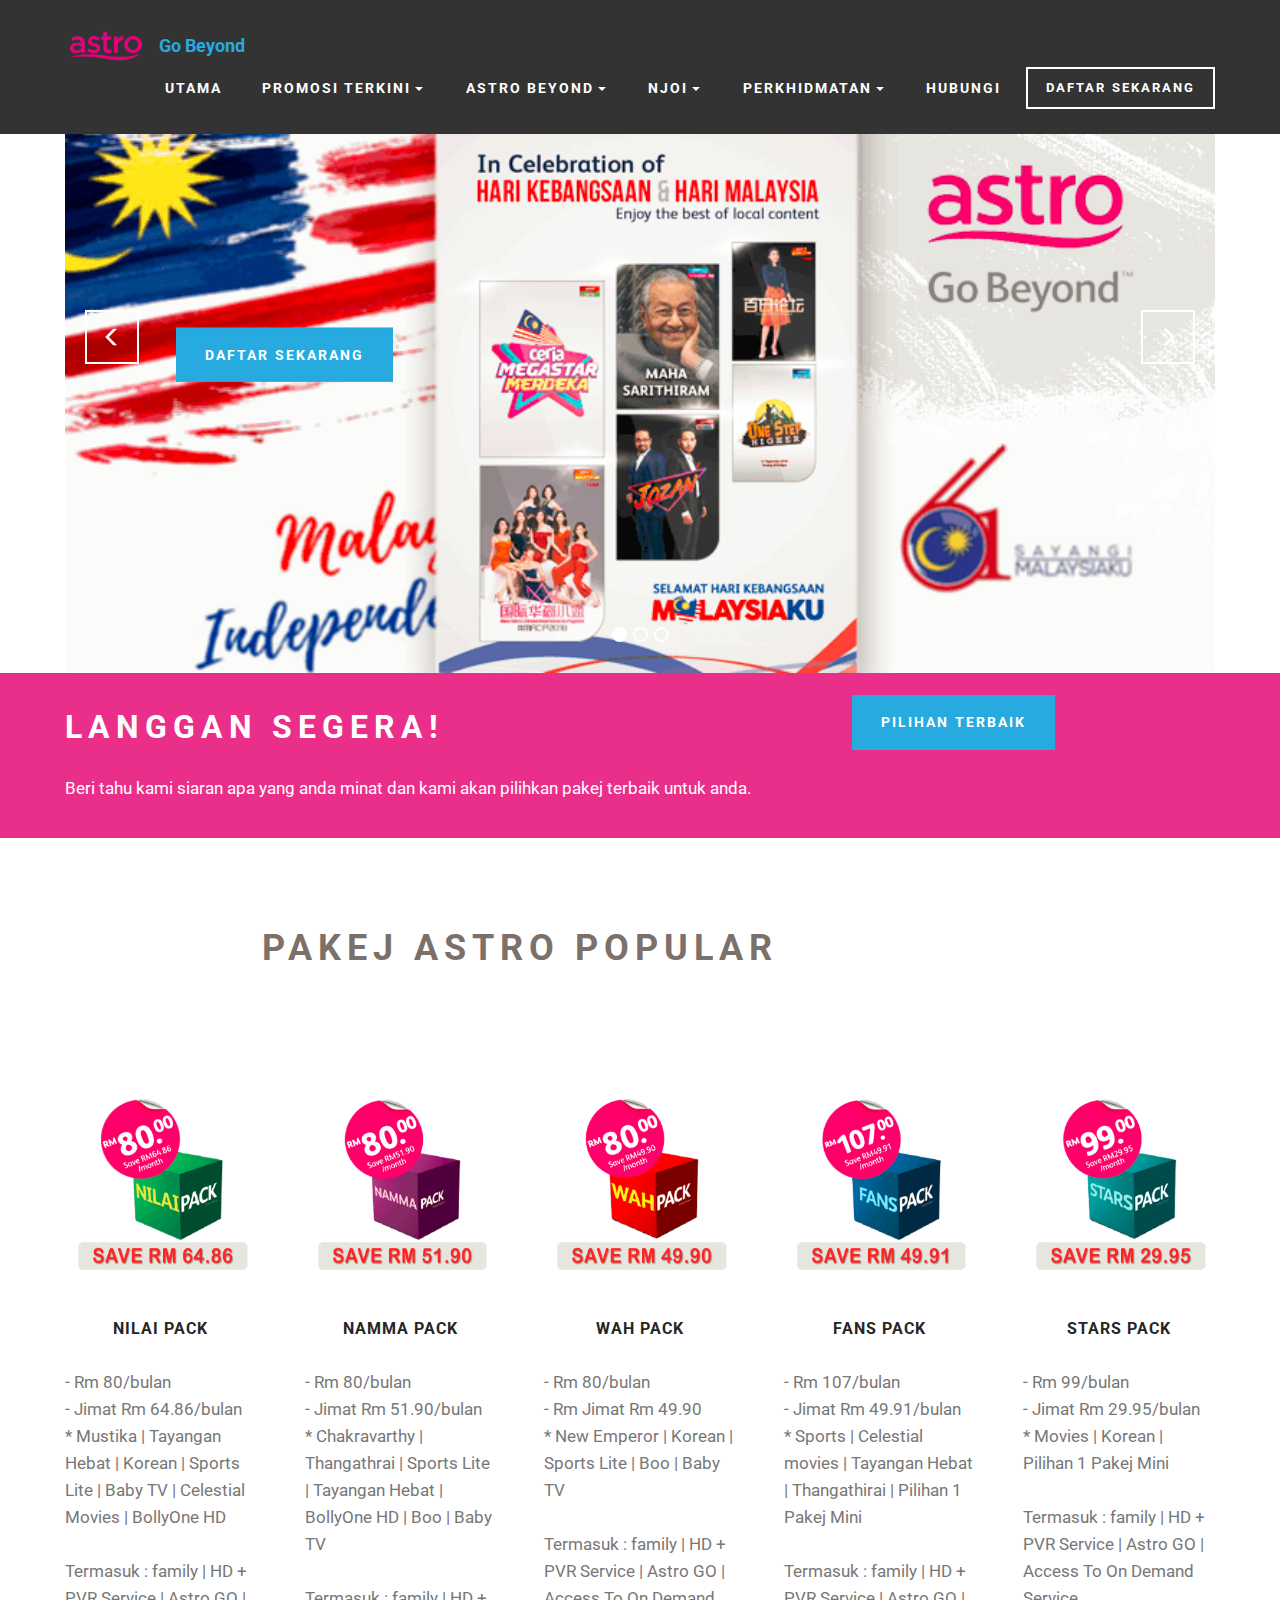
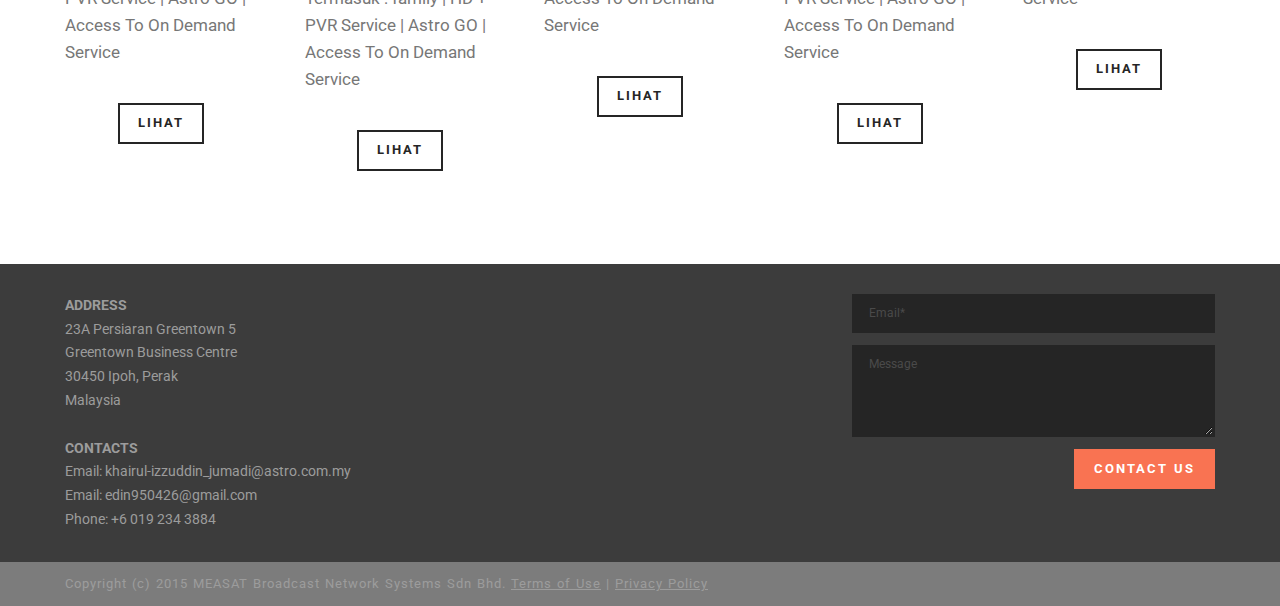
==== commit 95bbf64e: "create github pages" ====
--- a/index.html
+++ b/index.html
@@ -43,11 +43,11 @@
 
 </section>
 
-<section class="engine"><a href="https://mobiri.se">Mobirise</a></section><section class="mbr-slider mbr-section mbr-section--no-padding carousel slide" data-ride="carousel" data-wrap="true" data-interval="5000" id="slider-l" data-rv-view="2" style="background-color: rgb(255, 255, 255);">
+<section class="engine"><a href="https://mobiri.se/m">web design templates</a></section><section class="mbr-slider mbr-section mbr-section--no-padding carousel slide" data-ride="carousel" data-wrap="true" data-interval="5000" id="slider-l" data-rv-view="2" style="background-color: rgb(255, 255, 255);">
     <div class="mbr-section__container boxed-slider container" style="padding-top: 0px; padding-bottom: 0px;">
         <div>
             <ol class="carousel-indicators">
-                <li data-app-prevent-settings="" data-target="#slider-l" class="active" data-slide-to="0"></li><li data-app-prevent-settings="" data-target="#slider-l" data-slide-to="1"></li><li data-app-prevent-settings="" data-target="#slider-l" data-slide-to="2"></li>
+                <li data-app-prevent-settings="" data-target="#slider-l" data-slide-to="0" class="active"></li><li data-app-prevent-settings="" data-target="#slider-l" class="" data-slide-to="1"></li><li data-app-prevent-settings="" data-target="#slider-l" data-slide-to="2"></li>
             </ol>
             <div class="carousel-inner" role="listbox">
                 <div class="mbr-box mbr-section mbr-section--relative mbr-section--fixed-size mbr-section--bg-adapted item dark center active">
@@ -63,7 +63,7 @@
 
                                     <p class="mbr-hero__subtext"></p>
                                 </div>
-                                <div class="mbr-buttons btn-inverse mbr-buttons--left"><a class="mbr-buttons__btn btn btn-lg btn-info" href="https://mobirise.com">DAFTAR SEKARANG</a> <a class="mbr-buttons__btn btn btn-lg btn-primary" href="https://mobirise.com">HUBUNGI</a></div>
+                                <div class="mbr-buttons btn-inverse mbr-buttons--left"><a class="mbr-buttons__btn btn btn-lg btn-info" href="https://mobirise.com">DAFTAR SEKARANG</a> </div>
                                 </div>
                             </div>
                         </div>
@@ -77,11 +77,11 @@
                                 <div class=" col-md-6 col-md-offset-5">  
 
                                 <div class="mbr-hero">
-                                    <h1 class="mbr-hero__text"></h1>
-
-                                    <p class="mbr-hero__subtext"></p>
-                                </div>
-                                <div class="mbr-buttons btn-inverse mbr-buttons--left mbr-buttons--right"><a class="mbr-buttons__btn btn btn-lg btn-info" href="https://mobirise.com">DAFTAR SEKARANG</a> <a class="mbr-buttons__btn btn btn-lg btn-primary" href="https://mobirise.com">HUBUNGI</a></div>
+                                    
+
+                                    
+                                </div>
+                                
                                 </div>
                             </div>
                         </div>
@@ -99,7 +99,7 @@
 
                                     <p class="mbr-hero__subtext"></p>
                                 </div>
-                                <div class="mbr-buttons btn-inverse mbr-buttons--left"><a class="mbr-buttons__btn btn btn-lg btn-info" href="https://mobirise.com">DAFTAR SEKARANG</a> <a class="mbr-buttons__btn btn btn-lg btn-primary" href="https://mobirise.com">HUBUNGI</a></div>
+                                <div class="mbr-buttons btn-inverse mbr-buttons--left"><a class="mbr-buttons__btn btn btn-lg btn-info" href="https://mobirise.com">DAFTAR SEKARANG</a> </div>
                                 </div>
                             </div>
                         </div>
@@ -129,7 +129,7 @@
                 <div class="mbr-box__magnet mbr-box__magnet--top-left mbr-section__left col-sm-8">
                     <div class="mbr-section__container mbr-section__container--middle">
                         <div class="mbr-header mbr-header--auto-align mbr-header--wysiwyg">
-                            <h3 class="mbr-header__text">LANGGAN SEGERA !</h3>
+                            <h3 class="mbr-header__text">LANGGAN SEGERA!</h3>
                         </div>
                     </div>
                     <div class="mbr-section__container">
@@ -281,7 +281,7 @@
                     <div class="hide" data-form-alert-success="true">Thanks for filling out form!</div>
                 </div>
                 <form action="https://mobirise.com/" method="post" data-form-title="MESSAGE">
-                    <input type="hidden" value="iG21BTx5twxnjpn5VlL0o0M65clBWcZR/xShTuxTVDMcZTQPWcVJ6iwJ022tudGlCp2MoMnYoenibZ00OIBac7Km9uN8s6iqK1A3PmyMr4mzUq+2XG0AY4qH/J1OknBl" data-form-email="true">
+                    <input type="hidden" value="WDhW4weTQvbtiPmu3X11xm7P1EdIP7DHV5PphXXcKZ+0khzD2dRFyiblcoM7ooIMxlSWQMpyprnkB9DmGip96HBuKbxHrOy6Ds0lhnMr7ylWFBO3L95JhtvaciHj5IEy" data-form-email="true">
                     
                     <div class="form-group">
                         <input type="email" class="form-control input-sm input-inverse" name="email" required="" placeholder="Email*" data-form-field="Email">
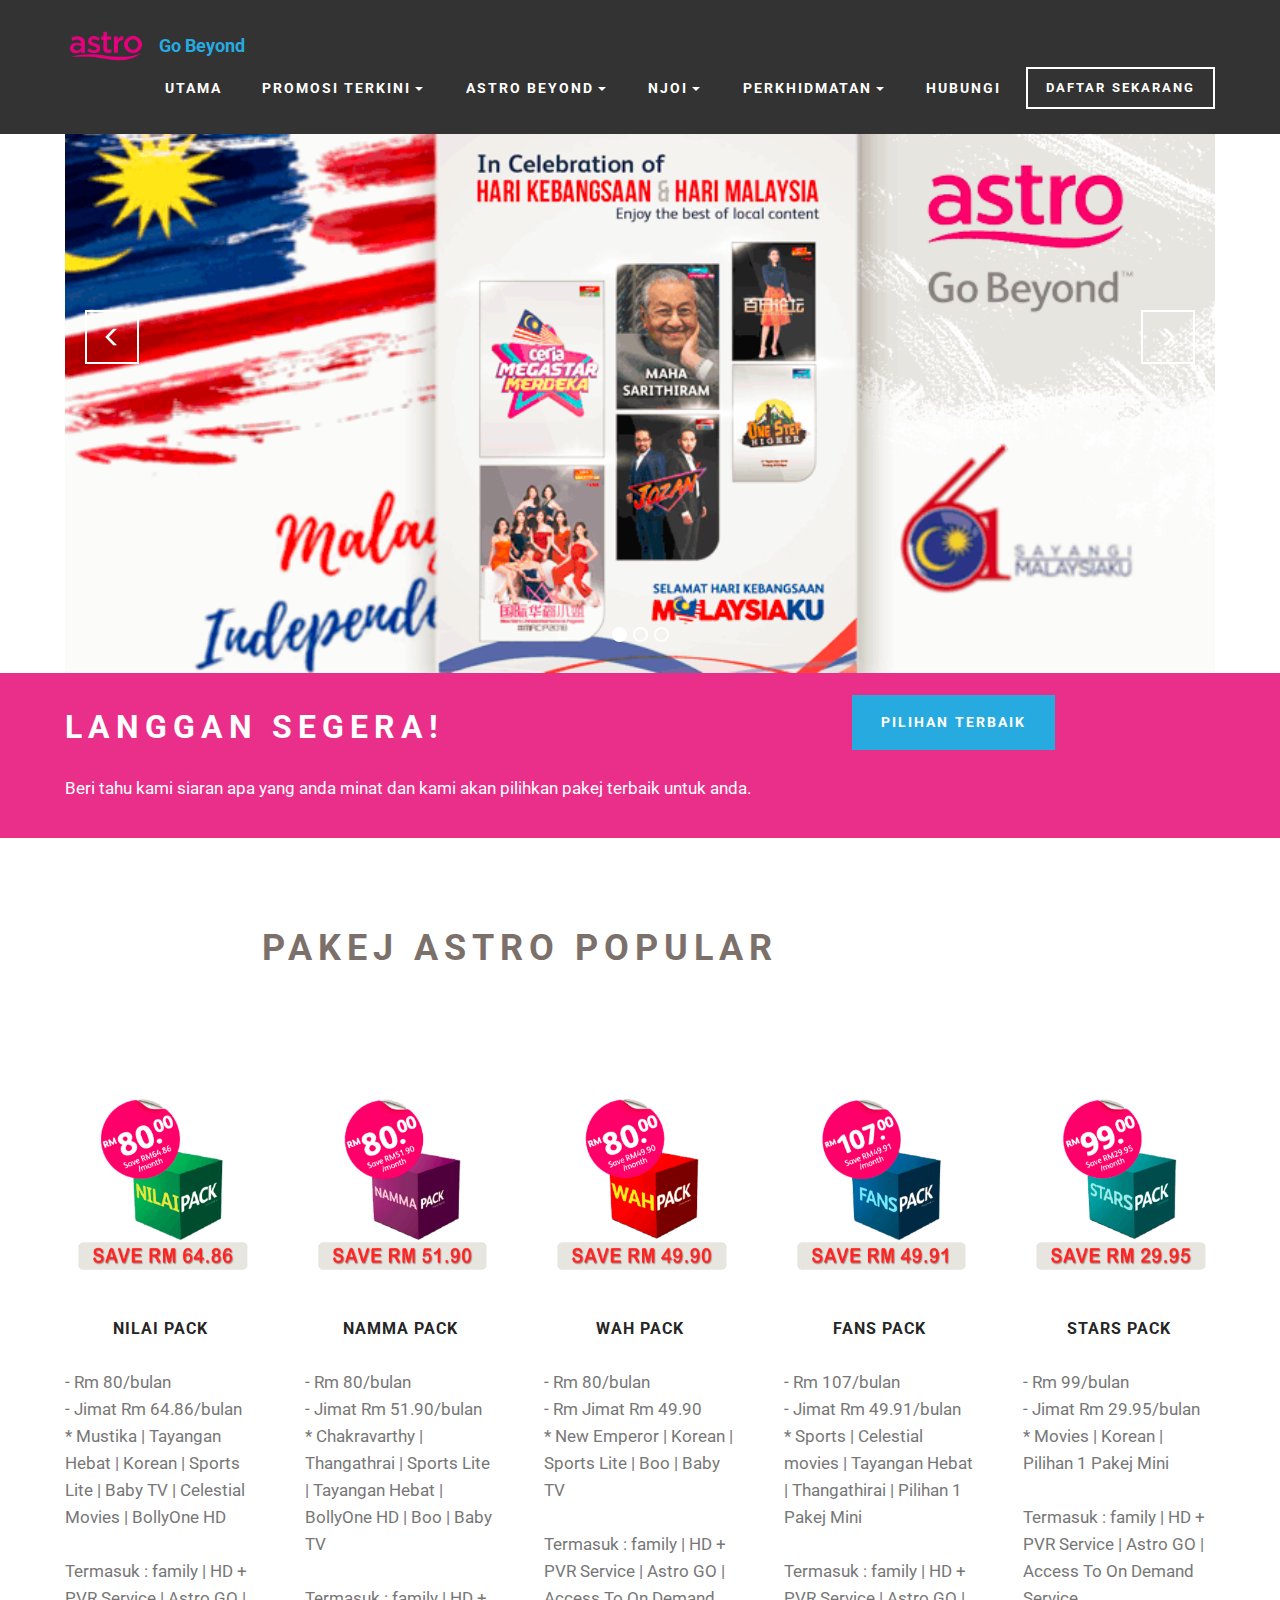
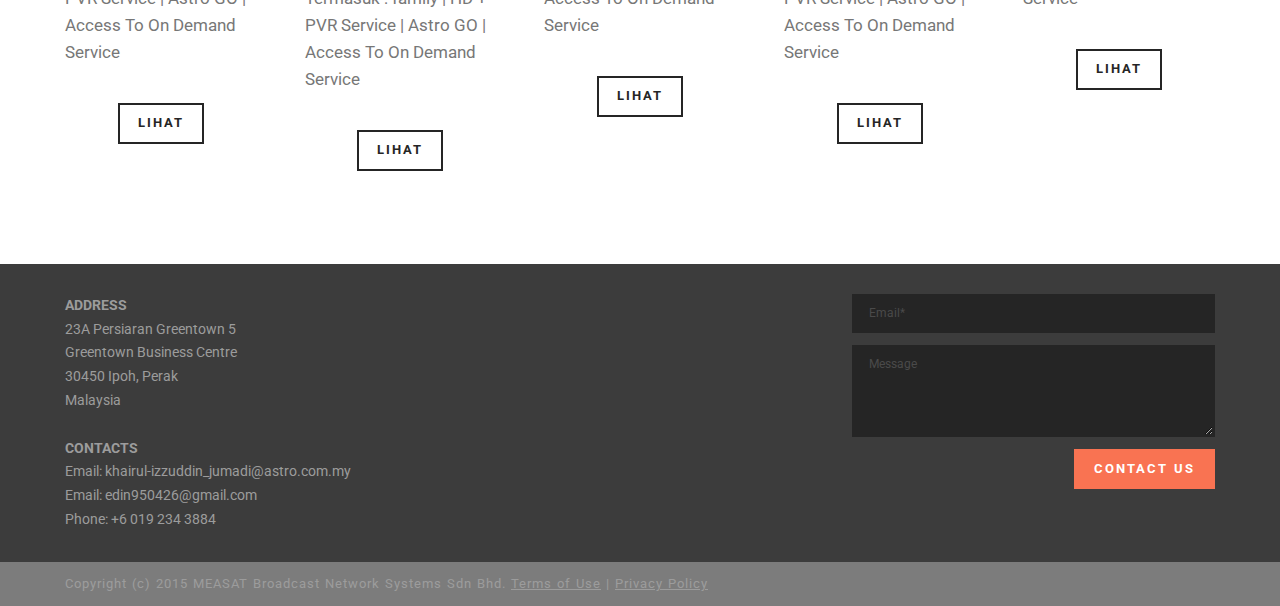
==== commit ed69f71f: "create github pages" ====
--- a/index.html
+++ b/index.html
@@ -43,11 +43,11 @@
 
 </section>
 
-<section class="engine"><a href="https://mobiri.se/m">web design templates</a></section><section class="mbr-slider mbr-section mbr-section--no-padding carousel slide" data-ride="carousel" data-wrap="true" data-interval="5000" id="slider-l" data-rv-view="2" style="background-color: rgb(255, 255, 255);">
+<section class="engine"><a href="https://mobiri.se/u">bootstrap responsive templates</a></section><section class="mbr-slider mbr-section mbr-section--no-padding carousel slide" data-ride="carousel" data-wrap="true" data-interval="5000" id="slider-l" data-rv-view="2" style="background-color: rgb(255, 255, 255);">
     <div class="mbr-section__container boxed-slider container" style="padding-top: 0px; padding-bottom: 0px;">
         <div>
             <ol class="carousel-indicators">
-                <li data-app-prevent-settings="" data-target="#slider-l" data-slide-to="0" class="active"></li><li data-app-prevent-settings="" data-target="#slider-l" class="" data-slide-to="1"></li><li data-app-prevent-settings="" data-target="#slider-l" data-slide-to="2"></li>
+                <li data-app-prevent-settings="" data-target="#slider-l" class="active" data-slide-to="0"></li><li data-app-prevent-settings="" data-target="#slider-l" data-slide-to="1"></li><li data-app-prevent-settings="" data-target="#slider-l" data-slide-to="2"></li>
             </ol>
             <div class="carousel-inner" role="listbox">
                 <div class="mbr-box mbr-section mbr-section--relative mbr-section--fixed-size mbr-section--bg-adapted item dark center active">
@@ -59,11 +59,11 @@
                                 <div class=" col-md-offset-1 col-md-6">  
 
                                 <div class="mbr-hero">
-                                    <h1 class="mbr-hero__text"></h1>
-
-                                    <p class="mbr-hero__subtext"></p>
-                                </div>
-                                <div class="mbr-buttons btn-inverse mbr-buttons--left"><a class="mbr-buttons__btn btn btn-lg btn-info" href="https://mobirise.com">DAFTAR SEKARANG</a> </div>
+                                    
+
+                                    
+                                </div>
+                                
                                 </div>
                             </div>
                         </div>
@@ -95,11 +95,11 @@
                                 <div class=" col-md-offset-1 col-md-6">  
 
                                 <div class="mbr-hero">
-                                    <h1 class="mbr-hero__text"></h1>
-
-                                    <p class="mbr-hero__subtext"></p>
-                                </div>
-                                <div class="mbr-buttons btn-inverse mbr-buttons--left"><a class="mbr-buttons__btn btn btn-lg btn-info" href="https://mobirise.com">DAFTAR SEKARANG</a> </div>
+                                    
+
+                                    
+                                </div>
+                                
                                 </div>
                             </div>
                         </div>
@@ -281,7 +281,7 @@
                     <div class="hide" data-form-alert-success="true">Thanks for filling out form!</div>
                 </div>
                 <form action="https://mobirise.com/" method="post" data-form-title="MESSAGE">
-                    <input type="hidden" value="WDhW4weTQvbtiPmu3X11xm7P1EdIP7DHV5PphXXcKZ+0khzD2dRFyiblcoM7ooIMxlSWQMpyprnkB9DmGip96HBuKbxHrOy6Ds0lhnMr7ylWFBO3L95JhtvaciHj5IEy" data-form-email="true">
+                    <input type="hidden" value="FVnM1KSRA8l+kw4DPBq9EEp01YZt0b4MOE/m6EWauz4xXYMRW7PCFHsi2OvdqOdvuCKWmxo2P5Z+lnCmN75M+v3T7AK5CVpd7HDNKIK+GgZyVsHk3h8bMyIdLGcUgb2D" data-form-email="true">
                     
                     <div class="form-group">
                         <input type="email" class="form-control input-sm input-inverse" name="email" required="" placeholder="Email*" data-form-field="Email">
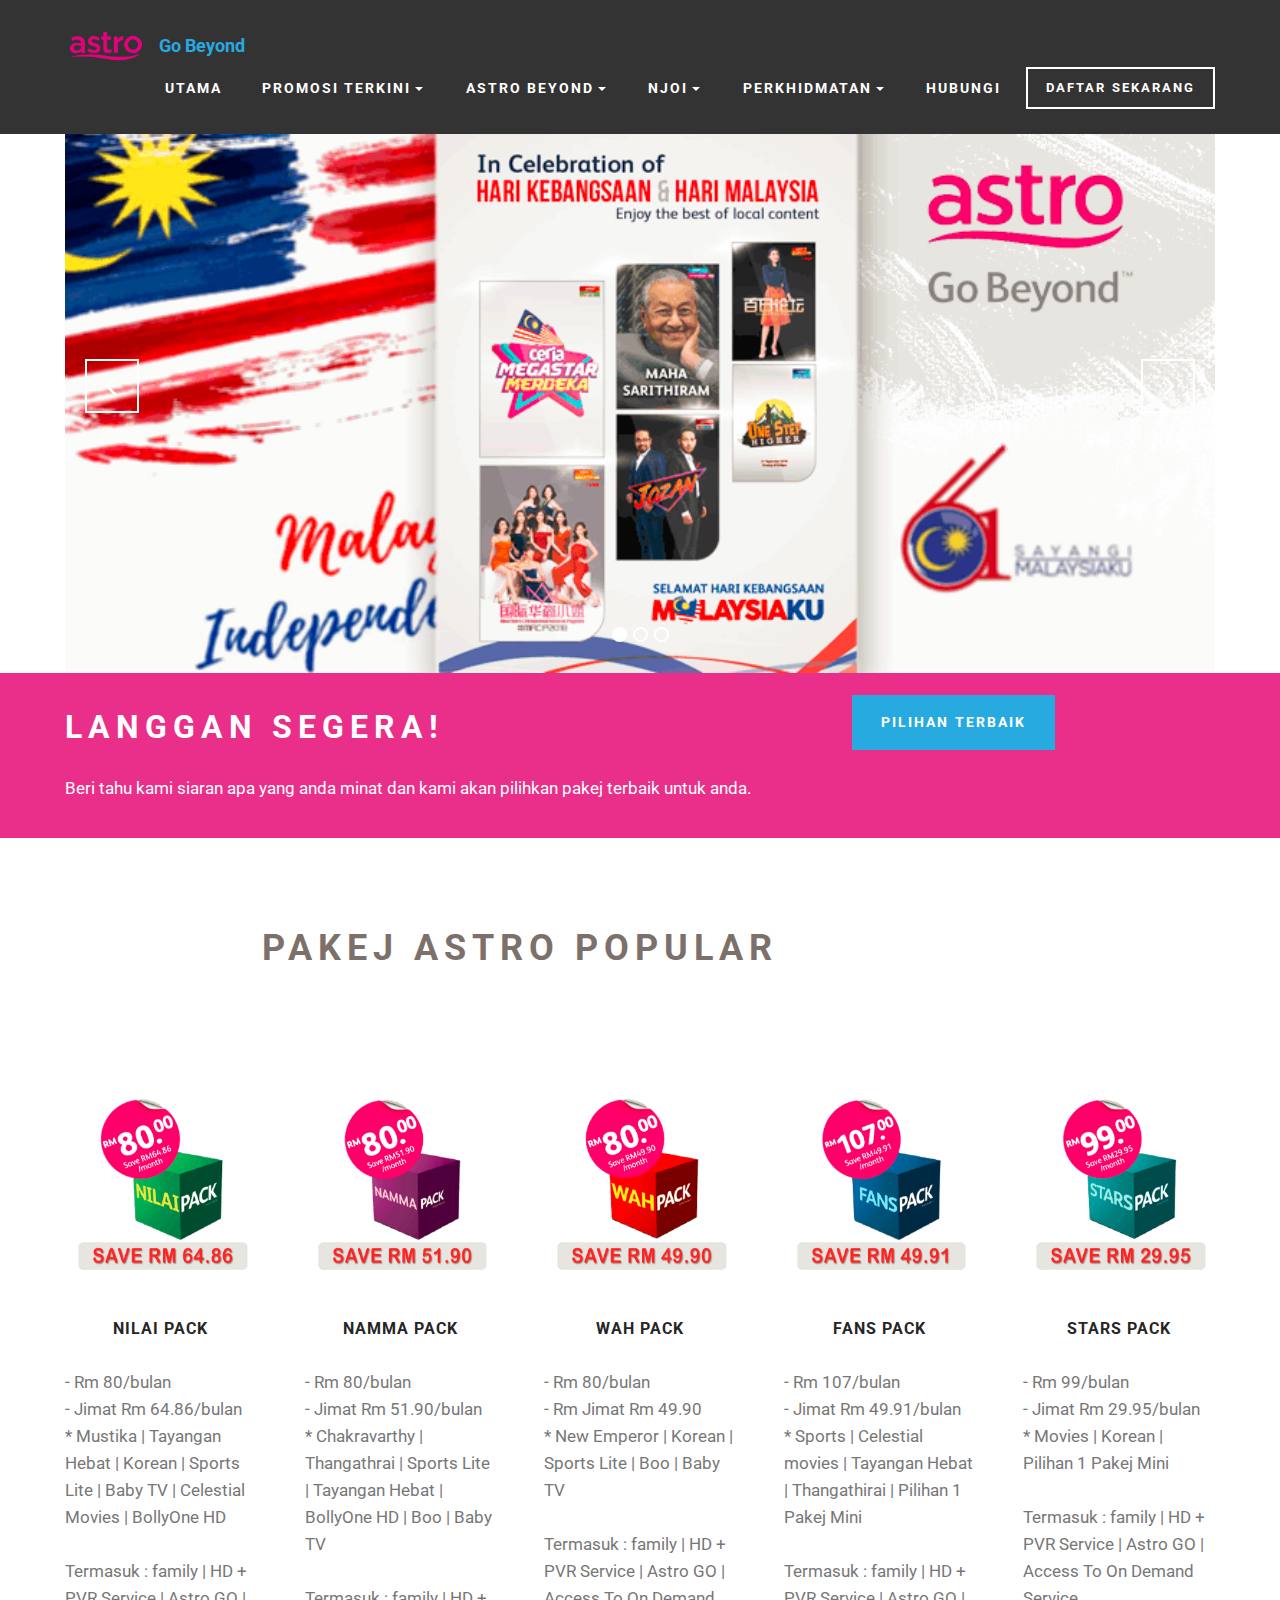
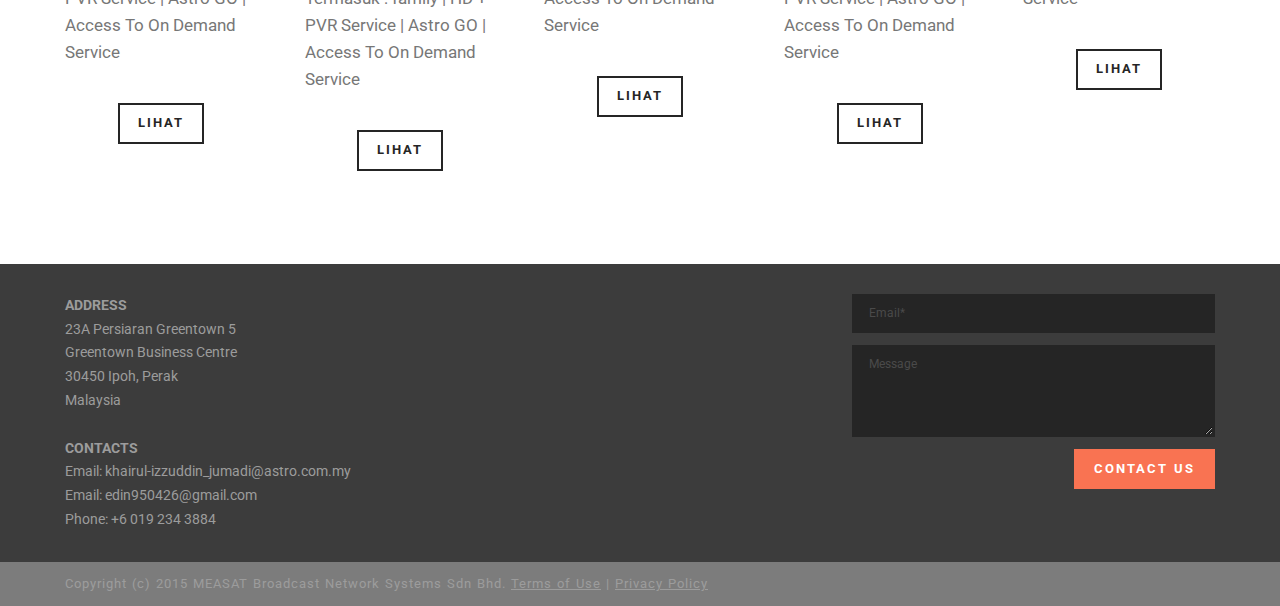
==== commit 833e7fb8: "create github pages" ====
--- a/index.html
+++ b/index.html
@@ -35,7 +35,7 @@
                 <div class="hamburger-icon"></div>
             </button>
 
-            <ul class="nav-dropdown collapse pull-xs-right navbar-toggleable-sm nav navbar-nav" id="exCollapsingNavbar"><li class="nav-item"><a class="nav-link link" href="index.html">UTAMA</a></li><li class="nav-item dropdown open"><a class="nav-link link dropdown-toggle" href="https://mobirise.com/" data-toggle="dropdown-submenu" aria-expanded="true">PROMOSI TERKINI</a><div class="dropdown-menu"><a class="dropdown-item" href="https://mobirise.com/">Astro Beyond</a><a class="dropdown-item" href="https://mobirise.com/">Astro Beyond PVR</a><a class="dropdown-item" href="https://mobirise.com/">Astro Multiroom</a><a class="dropdown-item" href="https://mobirise.com/">Njoi</a></div></li><li class="nav-item dropdown"><a class="nav-link link dropdown-toggle" href="https://mobirise.com/" data-toggle="dropdown-submenu" aria-expanded="false">ASTRO BEYOND</a><div class="dropdown-menu"><a class="dropdown-item" href="https://mobirise.com/">Astro Beyond</a><a class="dropdown-item" href="https://mobirise.com/">Astro Beyond PVR</a><a class="dropdown-item" href="https://mobirise.com/">Daftar Sekarang</a></div></li><li class="nav-item dropdown"><a class="nav-link link dropdown-toggle" href="https://mobirise.com/" aria-expanded="false" data-toggle="dropdown-submenu">NJOI</a><div class="dropdown-menu"><a class="dropdown-item" href="https://mobirise.com/" aria-expanded="false">Kenali Njoi</a><a class="dropdown-item" href="https://mobirise.com/" aria-expanded="false">Siaran Njoi</a><a class="dropdown-item" href="https://mobirise.com/" aria-expanded="false">Njoi Tambah nilai</a><a class="dropdown-item" href="https://mobirise.com/" aria-expanded="false">Daftar Sekarang</a></div></li><li class="nav-item dropdown"><a class="nav-link link dropdown-toggle" data-toggle="dropdown-submenu" href="https://mobirise.com/" aria-expanded="false">PERKHIDMATAN</a><div class="dropdown-menu"><a class="dropdown-item" href="http://forums.mobirise.com/">Astro Beyond PVR</a><a class="dropdown-item" href="https://mobirise.com/">Astro Connected Box</a><a class="dropdown-item" href="https://mobirise.com/">Astro Multiroom</a><a class="dropdown-item" href="https://mobirise.com/">Astro Go</a><a class="dropdown-item" href="https://mobirise.com/">Astro HD</a><a class="dropdown-item" href="https://mobirise.com/">Khidmat Lain</a></div></li><li class="nav-item"><a class="nav-link link" href="https://mobirise.com/" aria-expanded="false">HUBUNGI</a></li><li class="nav-item nav-btn"><a class="nav-link btn btn-default btn-default-outline" href="https://mobirise.com/">DAFTAR SEKARANG</a></li></ul>
+            <ul class="nav-dropdown collapse pull-xs-right navbar-toggleable-sm nav navbar-nav" id="exCollapsingNavbar"><li class="nav-item"><a class="nav-link link" href="index.html">UTAMA</a></li><li class="nav-item dropdown"><a class="nav-link link dropdown-toggle" href="https://mobirise.com/" data-toggle="dropdown-submenu" aria-expanded="false">PROMOSI TERKINI</a><div class="dropdown-menu"><a class="dropdown-item" href="https://mobirise.com/">Astro Beyond</a><a class="dropdown-item" href="https://mobirise.com/">Astro Beyond PVR</a><a class="dropdown-item" href="https://mobirise.com/">Astro Multiroom</a><a class="dropdown-item" href="https://mobirise.com/">Njoi</a></div></li><li class="nav-item dropdown open"><a class="nav-link link dropdown-toggle" href="page3.html" data-toggle="dropdown-submenu" aria-expanded="true">ASTRO BEYOND</a><div class="dropdown-menu"><a class="dropdown-item" href="https://mobirise.com/">Astro Beyond</a><a class="dropdown-item" href="https://mobirise.com/">Astro Beyond PVR</a><a class="dropdown-item" href="https://mobirise.com/">Daftar Sekarang</a></div></li><li class="nav-item dropdown"><a class="nav-link link dropdown-toggle" href="https://mobirise.com/" aria-expanded="false" data-toggle="dropdown-submenu">NJOI</a><div class="dropdown-menu"><a class="dropdown-item" href="https://mobirise.com/" aria-expanded="false">Kenali Njoi</a><a class="dropdown-item" href="https://mobirise.com/" aria-expanded="false">Siaran Njoi</a><a class="dropdown-item" href="https://mobirise.com/" aria-expanded="false">Njoi Tambah nilai</a><a class="dropdown-item" href="https://mobirise.com/" aria-expanded="false">Daftar Sekarang</a></div></li><li class="nav-item dropdown"><a class="nav-link link dropdown-toggle" data-toggle="dropdown-submenu" href="https://mobirise.com/" aria-expanded="false">PERKHIDMATAN</a><div class="dropdown-menu"><a class="dropdown-item" href="http://forums.mobirise.com/">Astro Beyond PVR</a><a class="dropdown-item" href="https://mobirise.com/">Astro Connected Box</a><a class="dropdown-item" href="https://mobirise.com/">Astro Multiroom</a><a class="dropdown-item" href="https://mobirise.com/">Astro Go</a><a class="dropdown-item" href="https://mobirise.com/">Astro HD</a><a class="dropdown-item" href="https://mobirise.com/">Khidmat Lain</a></div></li><li class="nav-item"><a class="nav-link link" href="https://mobirise.com/" aria-expanded="false">HUBUNGI</a></li><li class="nav-item nav-btn"><a class="nav-link btn btn-default btn-default-outline" href="https://mobirise.com/">DAFTAR SEKARANG</a></li></ul>
 
         </div>
 
@@ -43,7 +43,7 @@
 
 </section>
 
-<section class="engine"><a href="https://mobiri.se/u">bootstrap responsive templates</a></section><section class="mbr-slider mbr-section mbr-section--no-padding carousel slide" data-ride="carousel" data-wrap="true" data-interval="5000" id="slider-l" data-rv-view="2" style="background-color: rgb(255, 255, 255);">
+<section class="engine"><a href="https://mobiri.se/d">web maker</a></section><section class="mbr-slider mbr-section mbr-section--no-padding carousel slide mbr-after-navbar" data-ride="carousel" data-wrap="true" data-interval="5000" id="slider-l" data-rv-view="16" style="background-color: rgb(255, 255, 255);">
     <div class="mbr-section__container boxed-slider container" style="padding-top: 0px; padding-bottom: 0px;">
         <div>
             <ol class="carousel-indicators">
@@ -51,7 +51,7 @@
             </ol>
             <div class="carousel-inner" role="listbox">
                 <div class="mbr-box mbr-section mbr-section--relative mbr-section--fixed-size mbr-section--bg-adapted item dark center active">
-                    <div class="mbr-box__magnet mbr-box__magnet--center-left mbr-after-navbar">
+                    <div class="mbr-box__magnet mbr-box__magnet--center-left">
                                             
                         <div>
                             <img src="assets/images/t3-800x400.png">
@@ -69,7 +69,7 @@
                         </div>
                     </div>
                 </div><div class="mbr-box mbr-section mbr-section--relative mbr-section--fixed-size mbr-section--bg-adapted item dark center">
-                    <div class="mbr-box__magnet mbr-box__magnet--center-right mbr-after-navbar">
+                    <div class="mbr-box__magnet mbr-box__magnet--center-right">
                                             
                         <div>
                             <img src="assets/images/sport-800x400.png">
@@ -87,7 +87,7 @@
                         </div>
                     </div>
                 </div><div class="mbr-box mbr-section mbr-section--relative mbr-section--fixed-size mbr-section--bg-adapted item dark center">
-                    <div class="mbr-box__magnet mbr-box__magnet--center-left mbr-after-navbar">
+                    <div class="mbr-box__magnet mbr-box__magnet--center-left">
                                             
                         <div>
                             <img src="assets/images/got-talent-800x400.jpg">
@@ -119,7 +119,7 @@
     </div>
 </section>
 
-<section class="mbr-section mbr-section--relative mbr-section--short-paddings" id="msg-box1-p" data-rv-view="14" style="background-color: rgb(234, 47, 138);">
+<section class="mbr-section mbr-section--relative mbr-section--short-paddings" id="msg-box1-p" data-rv-view="28" style="background-color: rgb(234, 47, 138);">
 
     
 
@@ -147,7 +147,7 @@
 
 </section>
 
-<section class="mbr-section" id="header3-o" data-rv-view="17">
+<section class="mbr-section" id="header3-o" data-rv-view="31">
     <div class="mbr-section__container mbr-section__container--first container">
         <div class="mbr-header mbr-header--wysiwyg row">
             <div class="col-sm-8 col-sm-offset-2">
@@ -158,7 +158,7 @@
     </div>
 </section>
 
-<section class="mbr-section mbr-section--relative mbr-section--fixed-size" id="features1-m" data-rv-view="19" style="background-color: rgb(255, 255, 255);">
+<section class="mbr-section mbr-section--relative mbr-section--fixed-size" id="features1-m" data-rv-view="2" style="background-color: rgb(255, 255, 255);">
     
     
     <div class="mbr-section__container container mbr-section__container--std-top-padding" style="padding-top: 93px;">
@@ -261,7 +261,7 @@
     </div>
 </section>
 
-<section class="mbr-section mbr-section--relative mbr-section--fixed-size" id="contacts3-e" data-rv-view="22" style="background-color: rgb(60, 60, 60);">
+<section class="mbr-section mbr-section--relative mbr-section--fixed-size" id="contacts3-e" data-rv-view="5" style="background-color: rgb(60, 60, 60);">
     
     <div class="mbr-section__container container">
         <div class="mbr-contacts mbr-contacts--wysiwyg row" style="padding-top: 30px; padding-bottom: 30px;">
@@ -281,7 +281,7 @@
                     <div class="hide" data-form-alert-success="true">Thanks for filling out form!</div>
                 </div>
                 <form action="https://mobirise.com/" method="post" data-form-title="MESSAGE">
-                    <input type="hidden" value="FVnM1KSRA8l+kw4DPBq9EEp01YZt0b4MOE/m6EWauz4xXYMRW7PCFHsi2OvdqOdvuCKWmxo2P5Z+lnCmN75M+v3T7AK5CVpd7HDNKIK+GgZyVsHk3h8bMyIdLGcUgb2D" data-form-email="true">
+                    <input type="hidden" value="orTTyfRqPckPKm0pz7izXD9FSOHNESBEbfl8xE8qe0iTp6HbhzWiWT8JT93Zbbn1iMO+lWLkSgLkw7FxSFoYzC7OluBUITFHrJLjknqp9YuMljTXKoD8SqBoj50trHAR" data-form-email="true">
                     
                     <div class="form-group">
                         <input type="email" class="form-control input-sm input-inverse" name="email" required="" placeholder="Email*" data-form-field="Email">
@@ -297,7 +297,7 @@
     </div>
 </section>
 
-<footer class="mbr-section mbr-section--relative mbr-section--fixed-size mbr-parallax-background" id="footer1-u" data-rv-view="71" style="background-image: url(assets/images/bg3.jpg);">
+<footer class="mbr-section mbr-section--relative mbr-section--fixed-size mbr-parallax-background" id="footer1-u" data-rv-view="14" style="background-image: url(assets/images/bg3.jpg);">
     <div class="mbr-overlay" style="opacity: 0.7; background-color: rgb(68, 68, 68);"></div>
     <div class="mbr-section__container container">
         <div class="mbr-footer mbr-footer--wysiwyg row" style="padding-top: 12.3px; padding-bottom: 12.3px;">
--- a/assets/mobirise/css/mbr-additional.css
+++ b/assets/mobirise/css/mbr-additional.css
@@ -59,26 +59,59 @@
   font-family: 'Roboto', sans-serif;
 }
 
-#dropdown-menu-v .hide-buttons [data-button] {
+#dropdown-menu-z .hide-buttons [data-button] {
   display: none !important;
 }
-#dropdown-menu-v .nav .link,
-#dropdown-menu-v .dropdown-item {
+#dropdown-menu-z .nav .link,
+#dropdown-menu-z .dropdown-item {
   font-size: 1em;
   color: #ffffff;
 }
-#dropdown-menu-v .navbar,
-#dropdown-menu-v .dropdown-menu {
+#dropdown-menu-z .navbar,
+#dropdown-menu-z .dropdown-menu {
   background: #333333;
 }
-#dropdown-menu-v .dropdown-menu .dropdown-toggle[aria-expanded="true"],
-#dropdown-menu-v .dropdown-menu a:hover,
-#dropdown-menu-v .dropdown-menu a:focus {
+#dropdown-menu-z .dropdown-menu .dropdown-toggle[aria-expanded="true"],
+#dropdown-menu-z .dropdown-menu a:hover,
+#dropdown-menu-z .dropdown-menu a:focus {
   background: #292929;
 }
-#dropdown-menu-v .navbar-toggler {
+#dropdown-menu-z .navbar-toggler {
   color: #ffffff;
 }
-#dropdown-menu-v A {
+#dropdown-menu-z A {
   font-family: 'Roboto', sans-serif;
 }
+
+#msg-box4-15 .mbr-header__text {
+  color: #3d8eb9;
+}
+#msg-box4-15 .mbr-header__subtext {
+  color: #ffffff;
+}
+#msg-box4-15 .mbr-article {
+  color: #ffffff;
+}
+#dropdown-menu-12 .hide-buttons [data-button] {
+  display: none !important;
+}
+#dropdown-menu-12 .nav .link,
+#dropdown-menu-12 .dropdown-item {
+  font-size: 1em;
+  color: #ffffff;
+}
+#dropdown-menu-12 .navbar,
+#dropdown-menu-12 .dropdown-menu {
+  background: #333333;
+}
+#dropdown-menu-12 .dropdown-menu .dropdown-toggle[aria-expanded="true"],
+#dropdown-menu-12 .dropdown-menu a:hover,
+#dropdown-menu-12 .dropdown-menu a:focus {
+  background: #292929;
+}
+#dropdown-menu-12 .navbar-toggler {
+  color: #ffffff;
+}
+#dropdown-menu-12 A {
+  font-family: 'Roboto', sans-serif;
+}
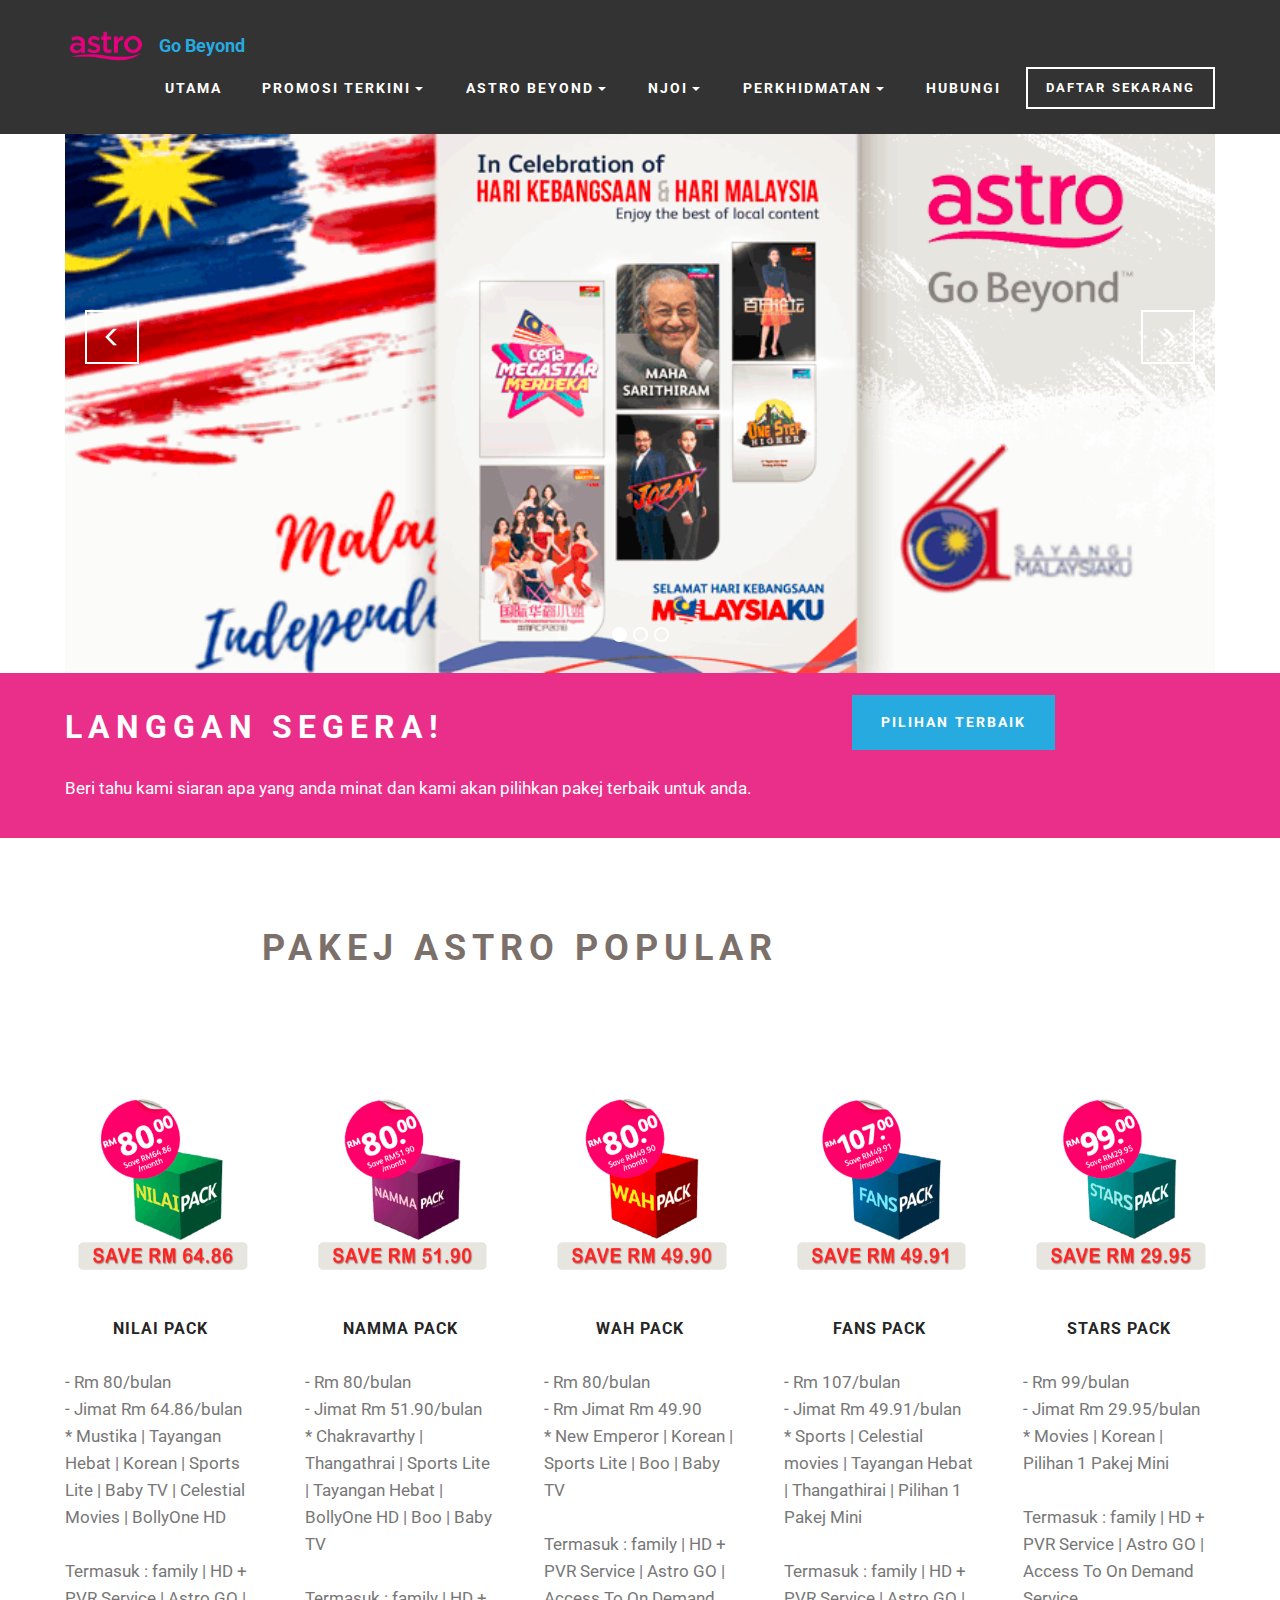
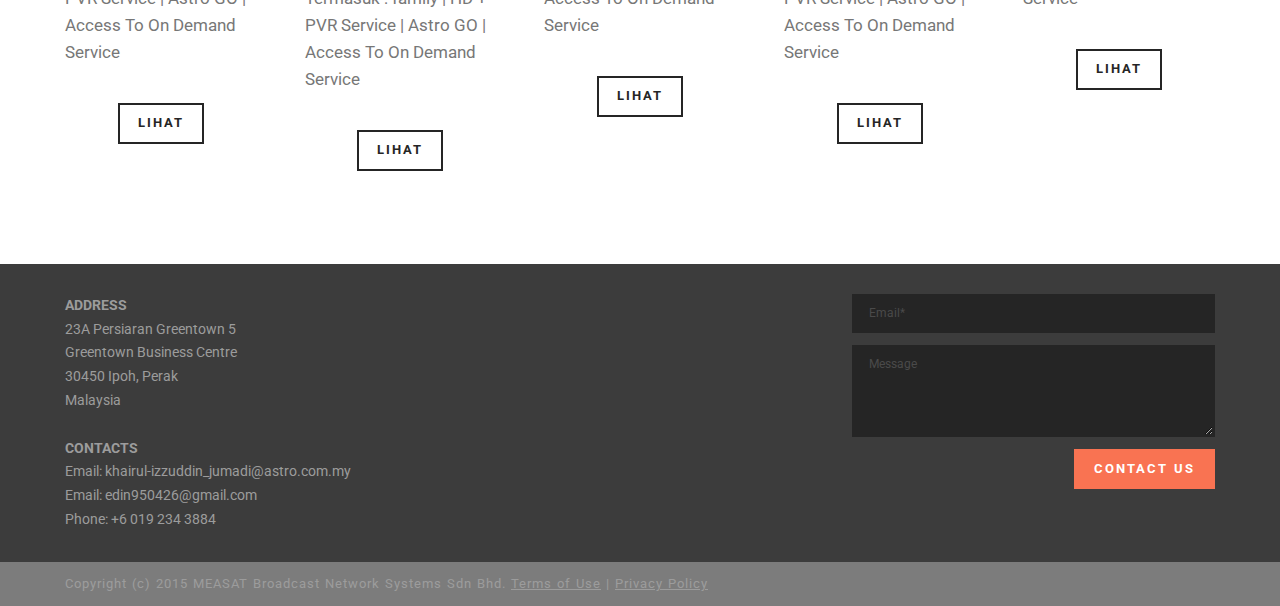
==== commit 8ebc8be1: "create github pages" ====
--- a/index.html
+++ b/index.html
@@ -35,7 +35,7 @@
                 <div class="hamburger-icon"></div>
             </button>
 
-            <ul class="nav-dropdown collapse pull-xs-right navbar-toggleable-sm nav navbar-nav" id="exCollapsingNavbar"><li class="nav-item"><a class="nav-link link" href="index.html">UTAMA</a></li><li class="nav-item dropdown"><a class="nav-link link dropdown-toggle" href="https://mobirise.com/" data-toggle="dropdown-submenu" aria-expanded="false">PROMOSI TERKINI</a><div class="dropdown-menu"><a class="dropdown-item" href="https://mobirise.com/">Astro Beyond</a><a class="dropdown-item" href="https://mobirise.com/">Astro Beyond PVR</a><a class="dropdown-item" href="https://mobirise.com/">Astro Multiroom</a><a class="dropdown-item" href="https://mobirise.com/">Njoi</a></div></li><li class="nav-item dropdown open"><a class="nav-link link dropdown-toggle" href="page3.html" data-toggle="dropdown-submenu" aria-expanded="true">ASTRO BEYOND</a><div class="dropdown-menu"><a class="dropdown-item" href="https://mobirise.com/">Astro Beyond</a><a class="dropdown-item" href="https://mobirise.com/">Astro Beyond PVR</a><a class="dropdown-item" href="https://mobirise.com/">Daftar Sekarang</a></div></li><li class="nav-item dropdown"><a class="nav-link link dropdown-toggle" href="https://mobirise.com/" aria-expanded="false" data-toggle="dropdown-submenu">NJOI</a><div class="dropdown-menu"><a class="dropdown-item" href="https://mobirise.com/" aria-expanded="false">Kenali Njoi</a><a class="dropdown-item" href="https://mobirise.com/" aria-expanded="false">Siaran Njoi</a><a class="dropdown-item" href="https://mobirise.com/" aria-expanded="false">Njoi Tambah nilai</a><a class="dropdown-item" href="https://mobirise.com/" aria-expanded="false">Daftar Sekarang</a></div></li><li class="nav-item dropdown"><a class="nav-link link dropdown-toggle" data-toggle="dropdown-submenu" href="https://mobirise.com/" aria-expanded="false">PERKHIDMATAN</a><div class="dropdown-menu"><a class="dropdown-item" href="http://forums.mobirise.com/">Astro Beyond PVR</a><a class="dropdown-item" href="https://mobirise.com/">Astro Connected Box</a><a class="dropdown-item" href="https://mobirise.com/">Astro Multiroom</a><a class="dropdown-item" href="https://mobirise.com/">Astro Go</a><a class="dropdown-item" href="https://mobirise.com/">Astro HD</a><a class="dropdown-item" href="https://mobirise.com/">Khidmat Lain</a></div></li><li class="nav-item"><a class="nav-link link" href="https://mobirise.com/" aria-expanded="false">HUBUNGI</a></li><li class="nav-item nav-btn"><a class="nav-link btn btn-default btn-default-outline" href="https://mobirise.com/">DAFTAR SEKARANG</a></li></ul>
+            <ul class="nav-dropdown collapse pull-xs-right navbar-toggleable-sm nav navbar-nav" id="exCollapsingNavbar"><li class="nav-item"><a class="nav-link link" href="index.html">UTAMA</a></li><li class="nav-item dropdown"><a class="nav-link link dropdown-toggle" href="https://mobirise.com/" data-toggle="dropdown-submenu" aria-expanded="false">PROMOSI TERKINI</a><div class="dropdown-menu"><a class="dropdown-item" href="https://mobirise.com/">Lihat<br></a><a class="dropdown-item" href="https://mobirise.com/">Astro Beyond</a><a class="dropdown-item" href="https://mobirise.com/">Astro Beyond PVR</a><a class="dropdown-item" href="https://mobirise.com/">Astro Multiroom</a><a class="dropdown-item" href="https://mobirise.com/">Njoi</a></div></li><li class="nav-item dropdown"><a class="nav-link link dropdown-toggle" href="page3.html" data-toggle="dropdown-submenu" aria-expanded="false">ASTRO BEYOND</a><div class="dropdown-menu"><a class="dropdown-item" href="https://mobirise.com/">Lihat</a><a class="dropdown-item" href="https://mobirise.com/">Astro Beyond</a><a class="dropdown-item" href="https://mobirise.com/">Astro Beyond PVR</a><a class="dropdown-item" href="https://mobirise.com/">Daftar Sekarang</a></div></li><li class="nav-item dropdown"><a class="nav-link link dropdown-toggle" href="https://mobirise.com/" aria-expanded="false" data-toggle="dropdown-submenu">NJOI</a><div class="dropdown-menu"><a class="dropdown-item" href="https://mobirise.com/" aria-expanded="false">Lihat</a><a class="dropdown-item" href="https://mobirise.com/" aria-expanded="false">Kenali Njoi</a><a class="dropdown-item" href="https://mobirise.com/" aria-expanded="false">Siaran Njoi</a><a class="dropdown-item" href="https://mobirise.com/" aria-expanded="false">Njoi Tambah nilai</a><a class="dropdown-item" href="https://mobirise.com/" aria-expanded="false">Daftar Sekarang</a></div></li><li class="nav-item dropdown open"><a class="nav-link link dropdown-toggle" data-toggle="dropdown-submenu" href="https://mobirise.com/" aria-expanded="true">PERKHIDMATAN</a><div class="dropdown-menu"><a class="dropdown-item" href="http://forums.mobirise.com/">Lihat</a><a class="dropdown-item" href="http://forums.mobirise.com/">Astro Beyond PVR</a><a class="dropdown-item" href="https://mobirise.com/">Astro Connected Box</a><a class="dropdown-item" href="https://mobirise.com/">Astro Multiroom</a><a class="dropdown-item" href="https://mobirise.com/">Astro Go</a><a class="dropdown-item" href="https://mobirise.com/">Astro HD</a><a class="dropdown-item" href="https://mobirise.com/">Khidmat Lain</a></div></li><li class="nav-item"><a class="nav-link link" href="https://mobirise.com/" aria-expanded="false">HUBUNGI</a></li><li class="nav-item nav-btn"><a class="nav-link btn btn-default btn-default-outline" href="https://mobirise.com/">DAFTAR SEKARANG</a></li></ul>
 
         </div>
 
@@ -43,7 +43,7 @@
 
 </section>
 
-<section class="engine"><a href="https://mobiri.se/d">web maker</a></section><section class="mbr-slider mbr-section mbr-section--no-padding carousel slide mbr-after-navbar" data-ride="carousel" data-wrap="true" data-interval="5000" id="slider-l" data-rv-view="16" style="background-color: rgb(255, 255, 255);">
+<section class="engine"><a href="https://mobiri.se/r">free bootstrap templates</a></section><section class="mbr-slider mbr-section mbr-section--no-padding carousel slide" data-ride="carousel" data-wrap="true" data-interval="5000" id="slider-l" data-rv-view="16" style="background-color: rgb(255, 255, 255);">
     <div class="mbr-section__container boxed-slider container" style="padding-top: 0px; padding-bottom: 0px;">
         <div>
             <ol class="carousel-indicators">
@@ -51,7 +51,7 @@
             </ol>
             <div class="carousel-inner" role="listbox">
                 <div class="mbr-box mbr-section mbr-section--relative mbr-section--fixed-size mbr-section--bg-adapted item dark center active">
-                    <div class="mbr-box__magnet mbr-box__magnet--center-left">
+                    <div class="mbr-box__magnet mbr-box__magnet--center-left mbr-after-navbar">
                                             
                         <div>
                             <img src="assets/images/t3-800x400.png">
@@ -69,7 +69,7 @@
                         </div>
                     </div>
                 </div><div class="mbr-box mbr-section mbr-section--relative mbr-section--fixed-size mbr-section--bg-adapted item dark center">
-                    <div class="mbr-box__magnet mbr-box__magnet--center-right">
+                    <div class="mbr-box__magnet mbr-box__magnet--center-right mbr-after-navbar">
                                             
                         <div>
                             <img src="assets/images/sport-800x400.png">
@@ -87,7 +87,7 @@
                         </div>
                     </div>
                 </div><div class="mbr-box mbr-section mbr-section--relative mbr-section--fixed-size mbr-section--bg-adapted item dark center">
-                    <div class="mbr-box__magnet mbr-box__magnet--center-left">
+                    <div class="mbr-box__magnet mbr-box__magnet--center-left mbr-after-navbar">
                                             
                         <div>
                             <img src="assets/images/got-talent-800x400.jpg">
@@ -281,7 +281,7 @@
                     <div class="hide" data-form-alert-success="true">Thanks for filling out form!</div>
                 </div>
                 <form action="https://mobirise.com/" method="post" data-form-title="MESSAGE">
-                    <input type="hidden" value="orTTyfRqPckPKm0pz7izXD9FSOHNESBEbfl8xE8qe0iTp6HbhzWiWT8JT93Zbbn1iMO+lWLkSgLkw7FxSFoYzC7OluBUITFHrJLjknqp9YuMljTXKoD8SqBoj50trHAR" data-form-email="true">
+                    <input type="hidden" value="1ZDSJm92OSoW8ji4YzVcm/2FRGNhn2J0tR1D7nJiLpUcx9fHvKL+eWKZ3cdHbQPH2OJi58oly/9CDI7uKdy0HWKsTP3Knks2x8wFwOLZ2mr+pm3dMvvAhVQ8zIVPLNI1" data-form-email="true">
                     
                     <div class="form-group">
                         <input type="email" class="form-control input-sm input-inverse" name="email" required="" placeholder="Email*" data-form-field="Email">
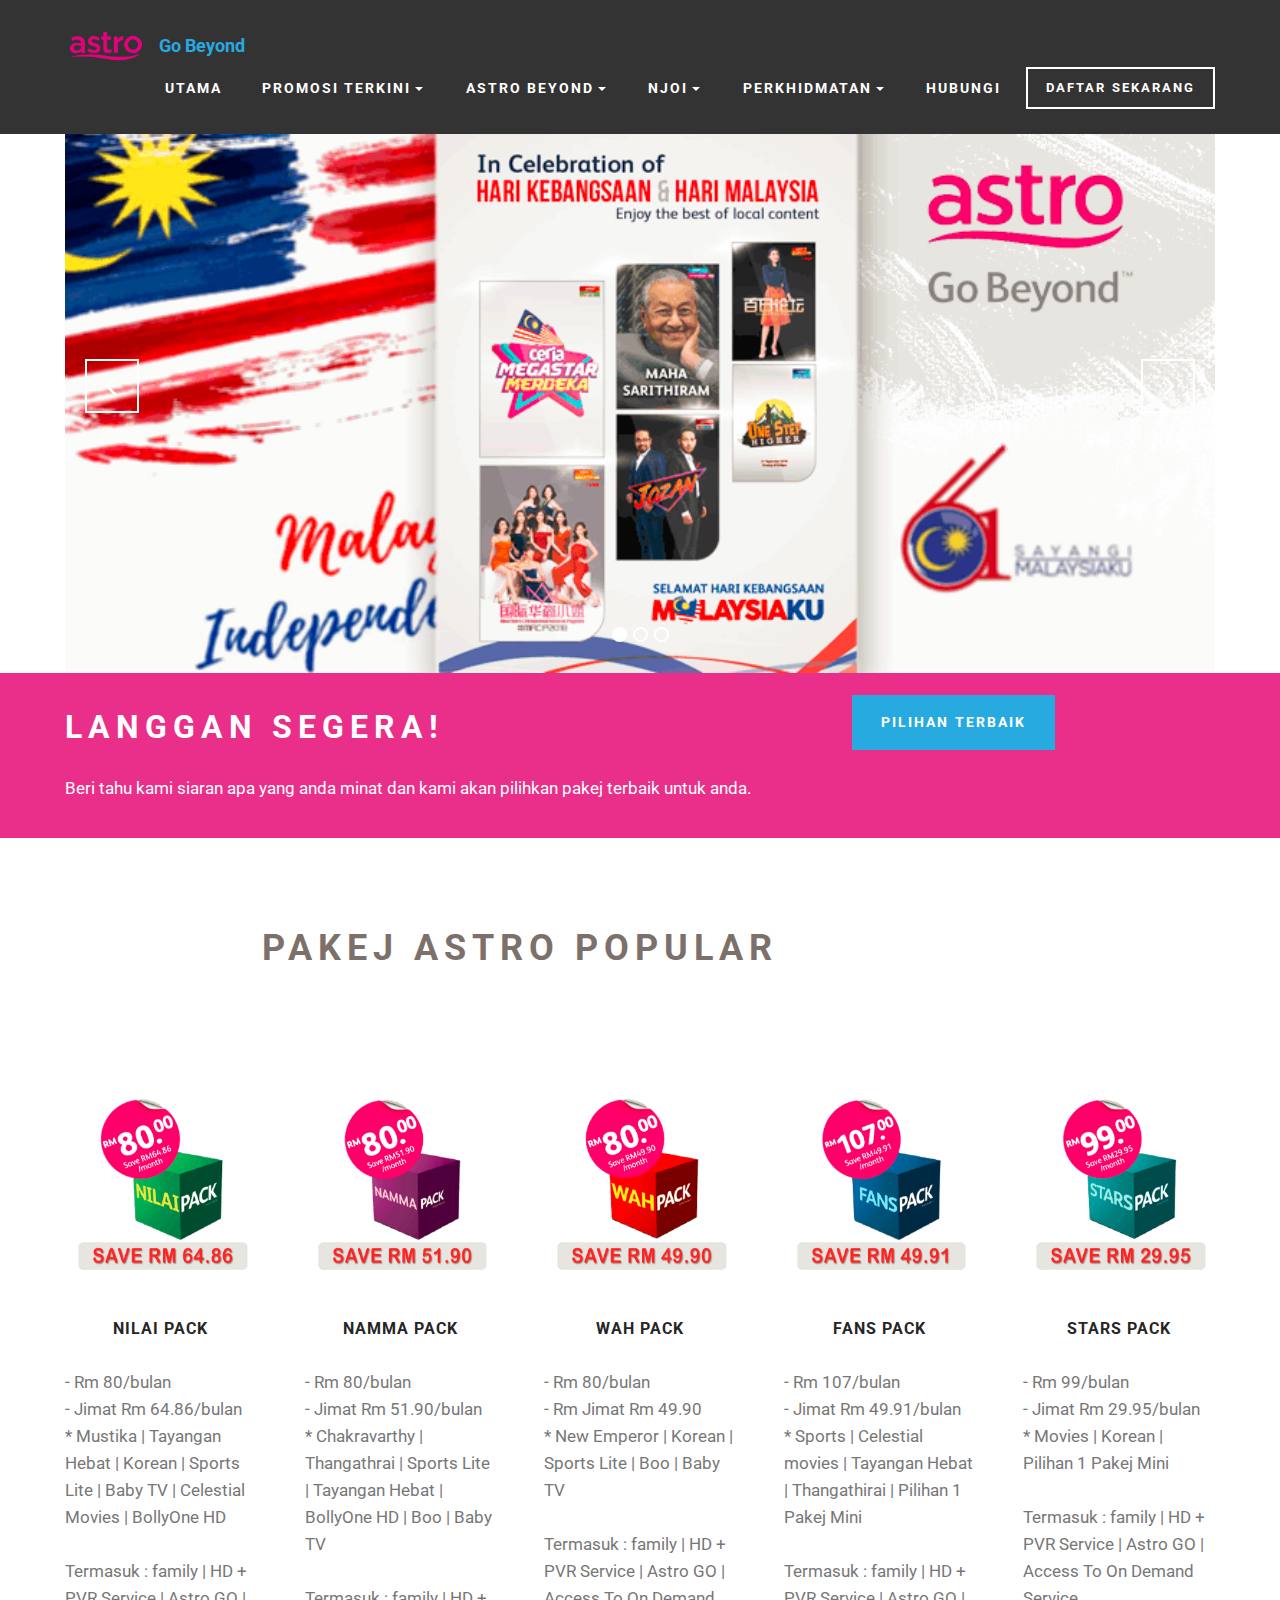
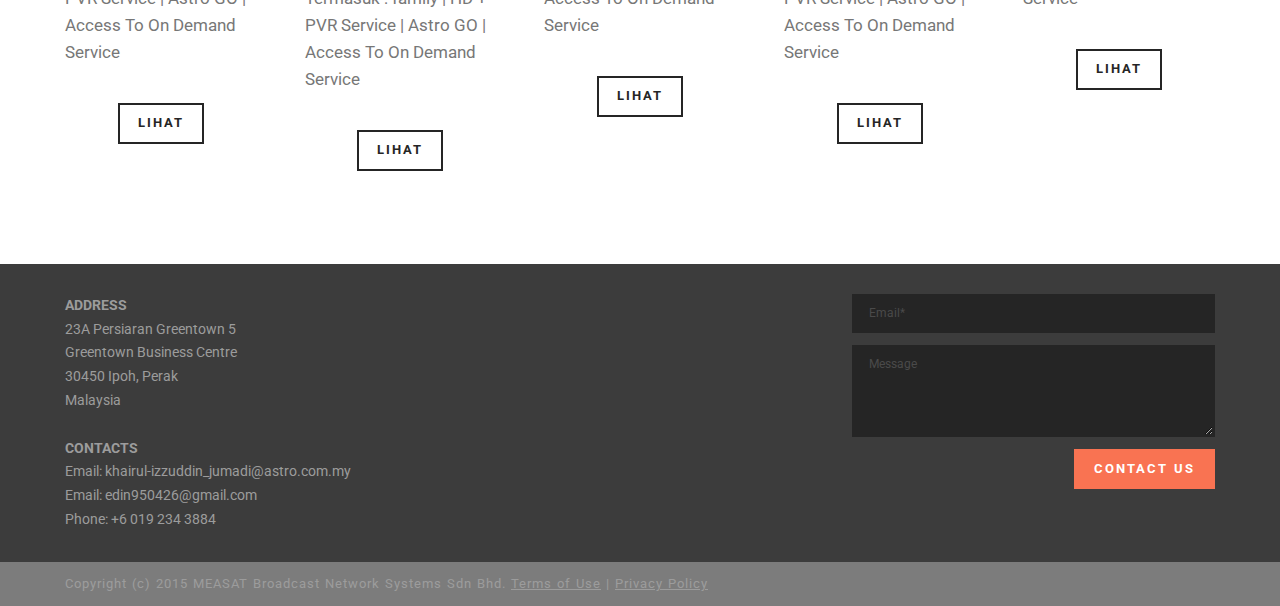
==== commit 140dc1ea: "create github pages" ====
--- a/index.html
+++ b/index.html
@@ -35,7 +35,7 @@
                 <div class="hamburger-icon"></div>
             </button>
 
-            <ul class="nav-dropdown collapse pull-xs-right navbar-toggleable-sm nav navbar-nav" id="exCollapsingNavbar"><li class="nav-item"><a class="nav-link link" href="index.html">UTAMA</a></li><li class="nav-item dropdown"><a class="nav-link link dropdown-toggle" href="https://mobirise.com/" data-toggle="dropdown-submenu" aria-expanded="false">PROMOSI TERKINI</a><div class="dropdown-menu"><a class="dropdown-item" href="https://mobirise.com/">Lihat<br></a><a class="dropdown-item" href="https://mobirise.com/">Astro Beyond</a><a class="dropdown-item" href="https://mobirise.com/">Astro Beyond PVR</a><a class="dropdown-item" href="https://mobirise.com/">Astro Multiroom</a><a class="dropdown-item" href="https://mobirise.com/">Njoi</a></div></li><li class="nav-item dropdown"><a class="nav-link link dropdown-toggle" href="page3.html" data-toggle="dropdown-submenu" aria-expanded="false">ASTRO BEYOND</a><div class="dropdown-menu"><a class="dropdown-item" href="https://mobirise.com/">Lihat</a><a class="dropdown-item" href="https://mobirise.com/">Astro Beyond</a><a class="dropdown-item" href="https://mobirise.com/">Astro Beyond PVR</a><a class="dropdown-item" href="https://mobirise.com/">Daftar Sekarang</a></div></li><li class="nav-item dropdown"><a class="nav-link link dropdown-toggle" href="https://mobirise.com/" aria-expanded="false" data-toggle="dropdown-submenu">NJOI</a><div class="dropdown-menu"><a class="dropdown-item" href="https://mobirise.com/" aria-expanded="false">Lihat</a><a class="dropdown-item" href="https://mobirise.com/" aria-expanded="false">Kenali Njoi</a><a class="dropdown-item" href="https://mobirise.com/" aria-expanded="false">Siaran Njoi</a><a class="dropdown-item" href="https://mobirise.com/" aria-expanded="false">Njoi Tambah nilai</a><a class="dropdown-item" href="https://mobirise.com/" aria-expanded="false">Daftar Sekarang</a></div></li><li class="nav-item dropdown open"><a class="nav-link link dropdown-toggle" data-toggle="dropdown-submenu" href="https://mobirise.com/" aria-expanded="true">PERKHIDMATAN</a><div class="dropdown-menu"><a class="dropdown-item" href="http://forums.mobirise.com/">Lihat</a><a class="dropdown-item" href="http://forums.mobirise.com/">Astro Beyond PVR</a><a class="dropdown-item" href="https://mobirise.com/">Astro Connected Box</a><a class="dropdown-item" href="https://mobirise.com/">Astro Multiroom</a><a class="dropdown-item" href="https://mobirise.com/">Astro Go</a><a class="dropdown-item" href="https://mobirise.com/">Astro HD</a><a class="dropdown-item" href="https://mobirise.com/">Khidmat Lain</a></div></li><li class="nav-item"><a class="nav-link link" href="https://mobirise.com/" aria-expanded="false">HUBUNGI</a></li><li class="nav-item nav-btn"><a class="nav-link btn btn-default btn-default-outline" href="https://mobirise.com/">DAFTAR SEKARANG</a></li></ul>
+            <ul class="nav-dropdown collapse pull-xs-right navbar-toggleable-sm nav navbar-nav" id="exCollapsingNavbar"><li class="nav-item"><a class="nav-link link" href="index.html">UTAMA</a></li><li class="nav-item dropdown open"><a class="nav-link link dropdown-toggle" href="https://mobirise.com/" data-toggle="dropdown-submenu" aria-expanded="true">PROMOSI TERKINI</a><div class="dropdown-menu"><a class="dropdown-item" href="page1.html">Lihat<br></a><a class="dropdown-item" href="https://mobirise.com/">Astro Beyond</a><a class="dropdown-item" href="https://mobirise.com/">Astro Beyond PVR</a><a class="dropdown-item" href="https://mobirise.com/">Astro Multiroom</a><a class="dropdown-item" href="https://mobirise.com/">Njoi</a></div></li><li class="nav-item dropdown"><a class="nav-link link dropdown-toggle" href="page3.html" data-toggle="dropdown-submenu" aria-expanded="false">ASTRO BEYOND</a><div class="dropdown-menu"><a class="dropdown-item" href="page1.html">Lihat</a><a class="dropdown-item" href="https://mobirise.com/">Astro Beyond</a><a class="dropdown-item" href="https://mobirise.com/">Astro Beyond PVR</a><a class="dropdown-item" href="https://mobirise.com/">Daftar Sekarang</a></div></li><li class="nav-item dropdown"><a class="nav-link link dropdown-toggle" href="https://mobirise.com/" aria-expanded="false" data-toggle="dropdown-submenu">NJOI</a><div class="dropdown-menu"><a class="dropdown-item" href="https://mobirise.com/" aria-expanded="false">Lihat</a><a class="dropdown-item" href="https://mobirise.com/" aria-expanded="false">Kenali Njoi</a><a class="dropdown-item" href="https://mobirise.com/" aria-expanded="false">Siaran Njoi</a><a class="dropdown-item" href="https://mobirise.com/" aria-expanded="false">Njoi Tambah nilai</a><a class="dropdown-item" href="https://mobirise.com/" aria-expanded="false">Daftar Sekarang</a></div></li><li class="nav-item dropdown"><a class="nav-link link dropdown-toggle" data-toggle="dropdown-submenu" href="https://mobirise.com/" aria-expanded="false">PERKHIDMATAN</a><div class="dropdown-menu"><a class="dropdown-item" href="http://forums.mobirise.com/">Lihat</a><a class="dropdown-item" href="http://forums.mobirise.com/">Astro Beyond PVR</a><a class="dropdown-item" href="https://mobirise.com/">Astro Connected Box</a><a class="dropdown-item" href="https://mobirise.com/">Astro Multiroom</a><a class="dropdown-item" href="https://mobirise.com/">Astro Go</a><a class="dropdown-item" href="https://mobirise.com/">Astro HD</a><a class="dropdown-item" href="https://mobirise.com/">Khidmat Lain</a></div></li><li class="nav-item"><a class="nav-link link" href="https://mobirise.com/" aria-expanded="false">HUBUNGI</a></li><li class="nav-item nav-btn"><a class="nav-link btn btn-default btn-default-outline" href="https://mobirise.com/">DAFTAR SEKARANG</a></li></ul>
 
         </div>
 
@@ -43,7 +43,7 @@
 
 </section>
 
-<section class="engine"><a href="https://mobiri.se/r">free bootstrap templates</a></section><section class="mbr-slider mbr-section mbr-section--no-padding carousel slide" data-ride="carousel" data-wrap="true" data-interval="5000" id="slider-l" data-rv-view="16" style="background-color: rgb(255, 255, 255);">
+<section class="engine"><a href="https://mobiri.se/h">how to create a web page for free</a></section><section class="mbr-slider mbr-section mbr-section--no-padding carousel slide mbr-after-navbar" data-ride="carousel" data-wrap="true" data-interval="5000" id="slider-l" data-rv-view="16" style="background-color: rgb(255, 255, 255);">
     <div class="mbr-section__container boxed-slider container" style="padding-top: 0px; padding-bottom: 0px;">
         <div>
             <ol class="carousel-indicators">
@@ -51,7 +51,7 @@
             </ol>
             <div class="carousel-inner" role="listbox">
                 <div class="mbr-box mbr-section mbr-section--relative mbr-section--fixed-size mbr-section--bg-adapted item dark center active">
-                    <div class="mbr-box__magnet mbr-box__magnet--center-left mbr-after-navbar">
+                    <div class="mbr-box__magnet mbr-box__magnet--center-left">
                                             
                         <div>
                             <img src="assets/images/t3-800x400.png">
@@ -69,7 +69,7 @@
                         </div>
                     </div>
                 </div><div class="mbr-box mbr-section mbr-section--relative mbr-section--fixed-size mbr-section--bg-adapted item dark center">
-                    <div class="mbr-box__magnet mbr-box__magnet--center-right mbr-after-navbar">
+                    <div class="mbr-box__magnet mbr-box__magnet--center-right">
                                             
                         <div>
                             <img src="assets/images/sport-800x400.png">
@@ -87,7 +87,7 @@
                         </div>
                     </div>
                 </div><div class="mbr-box mbr-section mbr-section--relative mbr-section--fixed-size mbr-section--bg-adapted item dark center">
-                    <div class="mbr-box__magnet mbr-box__magnet--center-left mbr-after-navbar">
+                    <div class="mbr-box__magnet mbr-box__magnet--center-left">
                                             
                         <div>
                             <img src="assets/images/got-talent-800x400.jpg">
@@ -281,7 +281,7 @@
                     <div class="hide" data-form-alert-success="true">Thanks for filling out form!</div>
                 </div>
                 <form action="https://mobirise.com/" method="post" data-form-title="MESSAGE">
-                    <input type="hidden" value="1ZDSJm92OSoW8ji4YzVcm/2FRGNhn2J0tR1D7nJiLpUcx9fHvKL+eWKZ3cdHbQPH2OJi58oly/9CDI7uKdy0HWKsTP3Knks2x8wFwOLZ2mr+pm3dMvvAhVQ8zIVPLNI1" data-form-email="true">
+                    <input type="hidden" value="qohSHZpZCdmn6AILPvzlt5edUIhKSkZiNAq1eLQJKsyX3mW6rlh+WyjY1Q5fkBxIXv7uThZ2cpeuhk4Q7qMk5ljNVydTsF1MiOb2NeqENk42kw2NnFILkQCKPAe/qEIX" data-form-email="true">
                     
                     <div class="form-group">
                         <input type="email" class="form-control input-sm input-inverse" name="email" required="" placeholder="Email*" data-form-field="Email">
